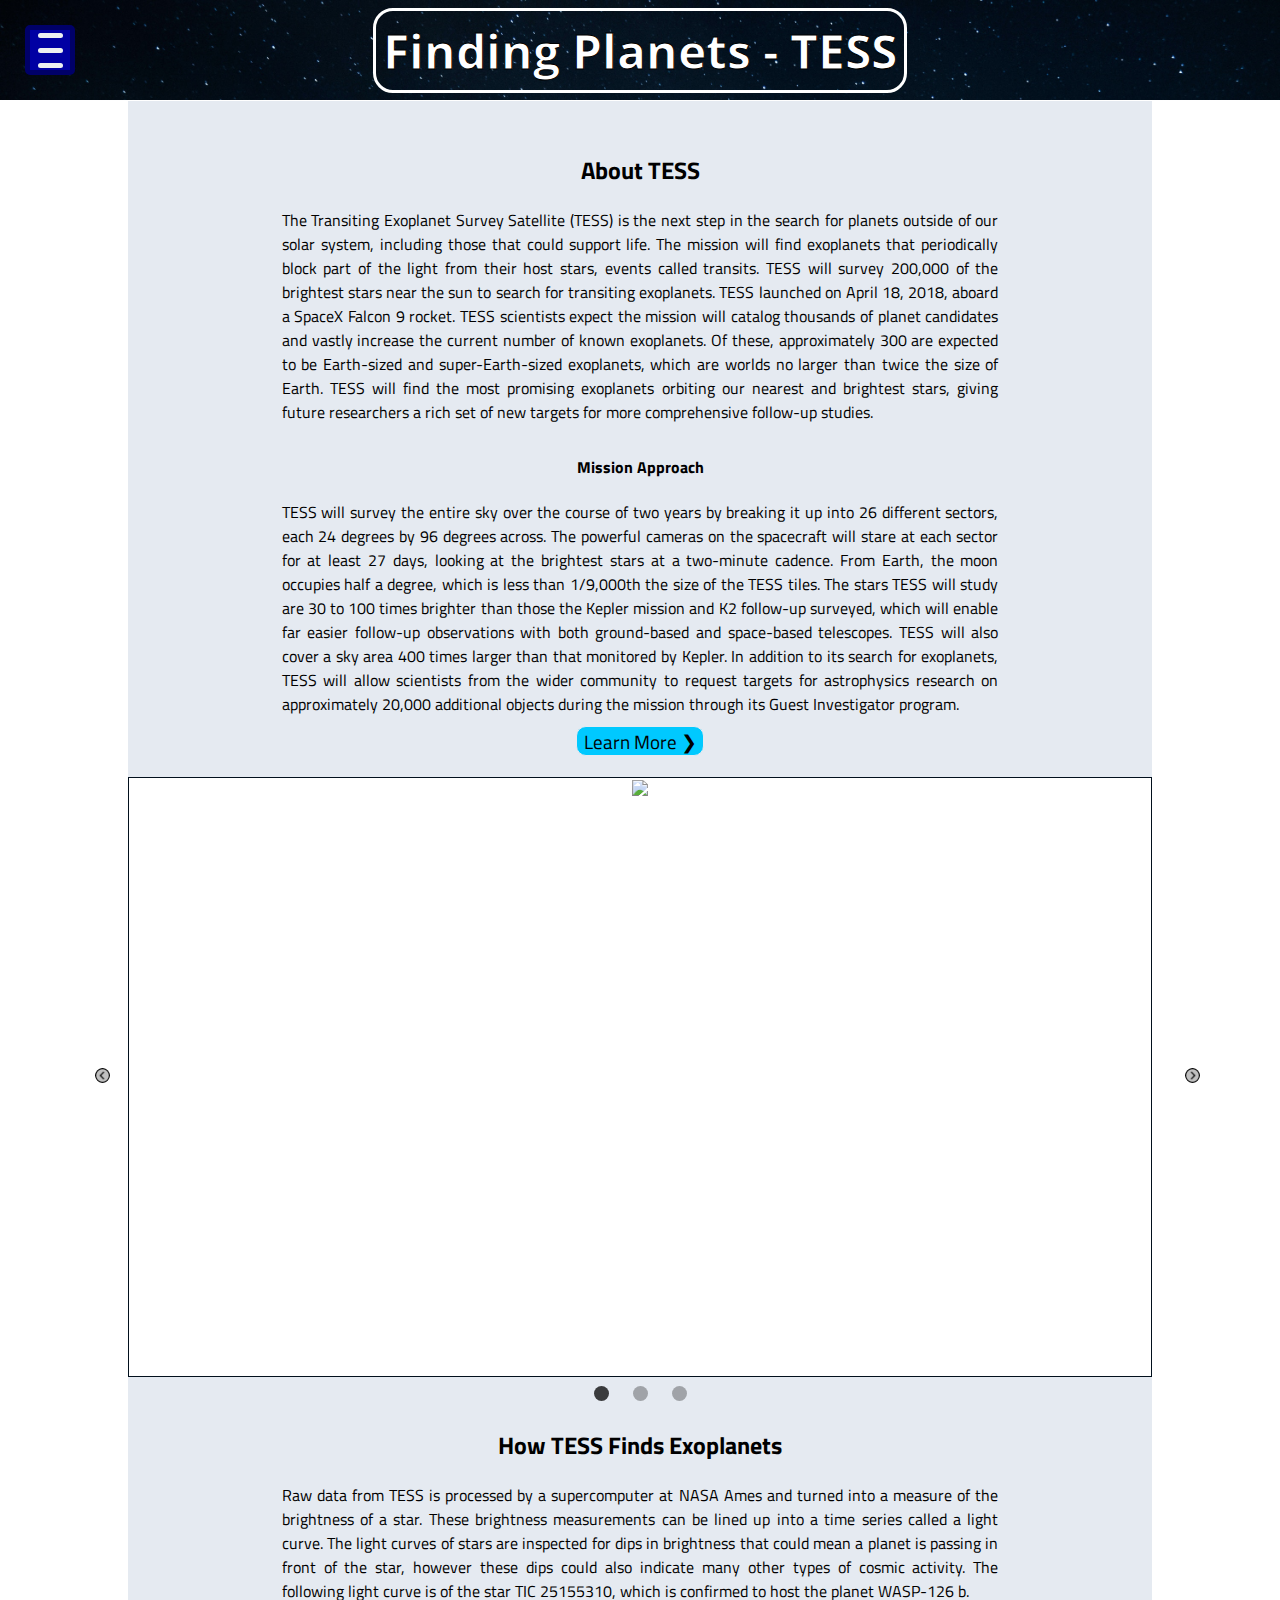
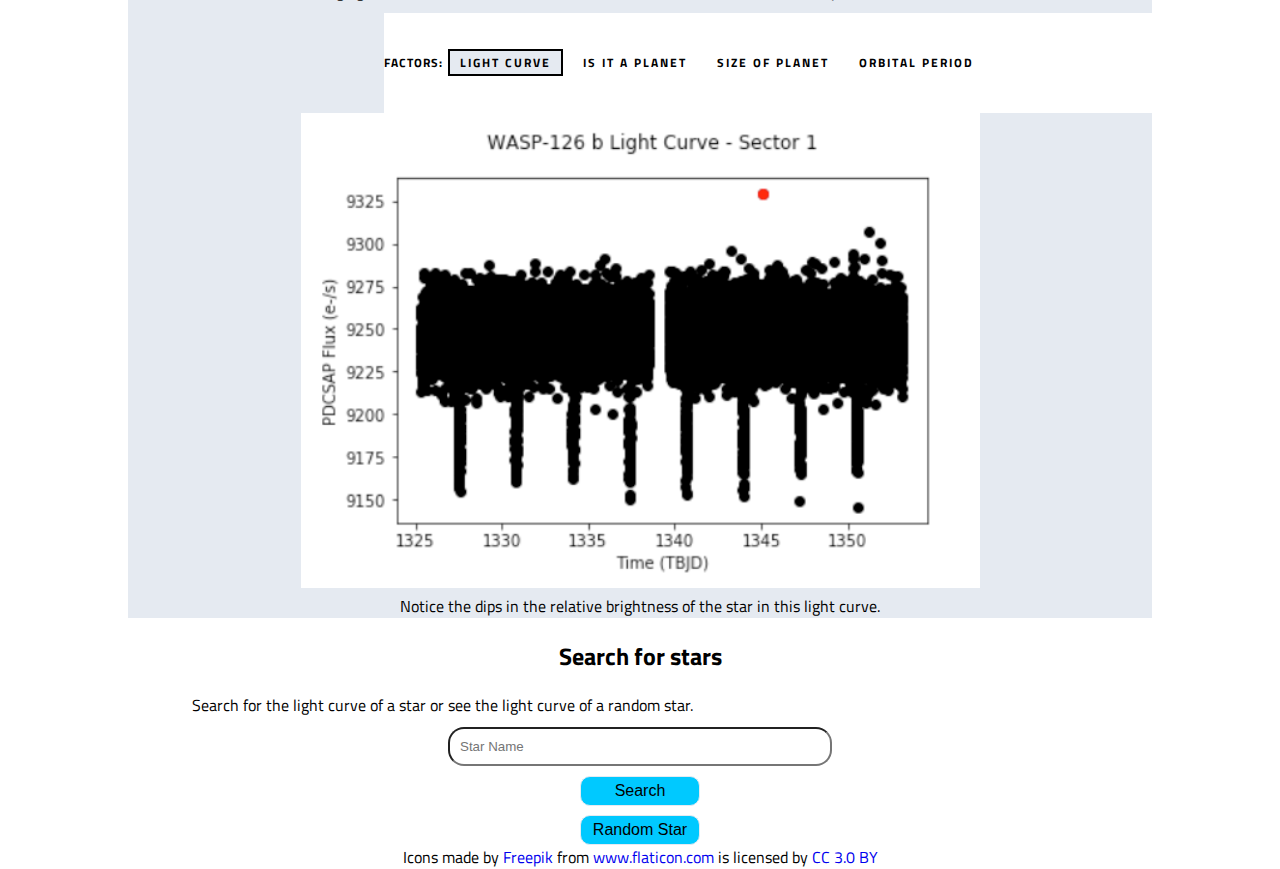
==== index.html @ c253170b "Accepted changes from the master branch" ====
<!DOCTYPE html>
<html lang="en">
<head>
    <meta charset="UTF-8">
    <meta name="viewport" content="width=device-width, initial-scale=1.0">
    <meta http-equiv="X-UA-Compatible" content="ie=edge">
    <title>TESS Finding Planets</title>
    <link rel="stylesheet" type="text/css" href="./CSS/index.css" />
    <link rel="stylesheet" href="/css/carousel-style.css">
    <link href="https://fonts.googleapis.com/css?family=Lato|Open+Sans|PT+Sans|Titillium+Web&display=swap" rel="stylesheet">
</head>
<body>
    <div class="main-container">
        <div class="header">
            <div class="dropdown">
                <div class="dropdown-button">
                    <i class="bars"></i>
                </div>
                <div class="dropdown-content dropdown-hidden">
                    <a class="dropdown-link" href="#" target="_blank">Login</a>
                    <a class="dropdown-link" href="#" target="_blank">How to read star charts</a>
                    <a class="dropdown-link" href="#" target="_blank">Search for stars</a>
                </div>
            </div>
            <h1>Finding Planets - TESS</h1>
            <!-- <nav>
                <a href="#intro">TESS</a>
                <a href ="#chart">How to read star charts</a>
                <a href ="#search">Search for stars</a>
                <a class = "login">Login</a>
            </nav> -->
        </div>
        
        <div class = "container home">
            <section class ="TESS-intro">
                <div class="intro-content">
                <div class="intro-content" id = "intro">
                    <h2>About TESS</h2>
                    <p>
                    The Transiting Exoplanet Survey Satellite (TESS) is the next step in the search for planets outside of our solar system,
                    including those that could support life. The mission will find exoplanets that periodically block part of the light from
                    their host stars, events called transits. TESS will survey 200,000 of the brightest stars near the sun to search for
                    transiting exoplanets. TESS launched on April 18, 2018, aboard a SpaceX Falcon 9 rocket.
                    
                    TESS scientists expect the mission will catalog thousands of planet candidates and vastly increase the current number of
                    known exoplanets. Of these, approximately 300 are expected to be Earth-sized and super-Earth-sized exoplanets, which are
                    worlds no larger than twice the size of Earth. TESS will find the most promising exoplanets orbiting our nearest and
                    brightest stars, giving future researchers a rich set of new targets for more comprehensive follow-up studies.</p>
    
                    <h4>Mission Approach</h4>
                    
                    <p>TESS will survey the entire sky over the course of two years by breaking it up into 26 different sectors, each 24
                    degrees by 96 degrees across. The powerful cameras on the spacecraft will stare at each sector for at least 27 days,
                    looking at the brightest stars at a two-minute cadence. From Earth, the moon occupies half a degree, which is less than
                    1/9,000th the size of the TESS tiles.
                    
                    The stars TESS will study are 30 to 100 times brighter than those the Kepler mission and K2 follow-up surveyed, which
                    will enable far easier follow-up observations with both ground-based and space-based telescopes. TESS will also cover a
                    sky area 400 times larger than that monitored by Kepler.
                    
                    In addition to its search for exoplanets, TESS will allow scientists from the wider community to request targets for
                    astrophysics research on approximately 20,000 additional objects during the mission through its Guest Investigator
                    program.</p>
                    <a href = 'https://www.nasa.gov/tess-transiting-exoplanet-survey-satellite'>Learn More &#10095;</a>
                 </div>
             </section>
                <div class="carousel-main-container">
                    <body>
                        <div class="carousel">
                            <button class="carousel_button carousel_button--left">
                                <img src="/imgs/left.png" alt="">
                            </button>
                    
                            <div class="carousel_track-container">
                                <ul class="carousel_track">
                                    <li class="carousel_slide current-slide">
                                        <img class ="carousel_image" src="/imgs/4k-wallpaper-astro-astrology-1146134.jpg" alt=" " id="firstPicture">
                                    </li>
                                    <li class="carousel_slide">
                                        <img class ="carousel_image" src="/imgs/astronomy-atmosphere-earth-220201.jpg" alt=" "id="secondPicture">
                                    </li>
                                    <li class="carousel_slide">
                                        <img class ="carousel_image" src="/imgs/astronomy-ball-bright-39561.jpg" alt=" "id="thirdPicture">
                                    </li>
                                </ul>
                            </div>
                            <button class="carousel_button carousel_button--right">
                                    <img src="/imgs/right.png" alt="">
                            </button>
                    
                            <div class="carousel_nav">
                                <button class="carousel_indicator current-slide"></button>
                                <button class="carousel_indicator"></button>
                                <button class="carousel_indicator"></button>
                            </div>
                        </div>
                        <script src="/script/carousel.js"></script>
                        <script src="/script/carousel-mobile.js"></script>
                    </body>
                 </div>
            <section class="charts" id = "chart">
                <h2>How TESS Finds Exoplanets</h2>
                <p>Raw data from TESS is processed by a supercomputer at NASA Ames and turned into a measure of the brightness of a star. These brightness measurements can be lined up into a time series called a light curve. The light curves of stars are inspected for dips in brightness that could mean a planet is passing in front of the star, however these dips could also indicate many other types of cosmic activity. The following light curve is of the star TIC 25155310, which is confirmed to host the planet WASP-126 b.</p>
                <div class="tabs">
                    <div class="topics">
                        <span class="title">FACTORS:</span>
                        <div data-tab="example" class="tab active-tab">LIGHT CURVE</div>
                        <div data-tab="planet" class="tab">IS IT A PLANET</div>
                        <div data-tab="depth" class="tab">SIZE OF PLANET</div>
                        <div data-tab="period" class="tab">ORBITAL PERIOD</div>
                    </div>
                </div>
                <div class="cards-container">
                    <div class="card selected" data-tab="example">
                        <div class="img-container">
                            <img src = 'imgs/exampleLightCurve.PNG'>
                        </div>
                        <span>Notice the dips in the relative brightness of the star in this light curve. </span>
                    </div>
                
                    <div class="card" data-tab="planet">
                        <div class="img-container">
                        <img src="imgs/curve-planet.PNG" />
                        </div>
                        <span>The many dips in the light curve evidence that this is a transiting planet crossing the star and not some other celestial event affecting the brightness of the star.</span>
                    </div>
                
                    <div class="card" data-tab="depth">
                        <div class="img-container">
                        <img src="imgs/curve-depth.PNG" />
                        </div>
                        <span>The size of the planet is proportional to the depth of the transits. Larger dips means a larger planet. </span>
                    </div>
                
                    <div class="card" data-tab="period">
                        <div class="img-container">
                        <img src="imgs/curve-orbital-period.PNG" />
                        </div>
                        <span>The distance between transits indicates the orbital period of planet.</span>
                    </div>
                </div>
            </section>

            <section class="star-search" id = "search">
                <h2>Search for stars</h2>
                <p>Search for the light curve of a star or see the light curve of a random star.</p>
                <form>
                        <input type="text" id="fname" name="firstname" placeholder="Star Name">
                        <input type = "submit" value="Search">
                </form>
                <br>
                <button>Random Star</button>
            </section>
        </div>
    </div>
    <script src="./script/scroll.js" async></script>
    <script src="./components/Tabs/Tabs.js" async></script>
    <script src="/script/carousel.js" async></script>
    <script src="./components/Hamburger/Hamburger.js" async></script>
</body>
<!-- Icons -->
<div>Icons made by <a href="https://www.freepik.com/" title="Freepik">Freepik</a> from <a href="https://www.flaticon.com/"                 title="Flaticon">www.flaticon.com</a> is licensed by <a href="http://creativecommons.org/licenses/by/3.0/"                 title="Creative Commons BY 3.0" target="_blank">CC 3.0 BY</a></div>
</html>
---- CSS/index.css ----
@keyframes fadeIn {
  0% {
    opacity: 0;
  }
  100% {
    opacity: 100;
  }
}
@keyframes fadeInUp {
  from {
    transform: translate3d(0, 40px, 0);
    opacity: 0;
  }
  to {
    transform: translate3d(0, 0, 0);
    visibility: visible;
    opacity: 1;
  }
}
.width-100 {
  width: 100%;
}
* {
  box-sizing: border-box;
}
html,
body {
  margin: 0;
  padding: 0;
}
body {
  display: flex;
  justify-content: none;
  align-items: center;
  flex-direction: column;
  background-color: #FFFFFF;
  color: #000000;
  font-family: 'Titillium Web', sans-serif;
}
h1 {
  font-family: 'Open Sans', sans-serif;
}
a {
  text-decoration: none;
}
.header {
  display: flex;
  justify-content: space-between;
  align-items: center;
  flex-direction: row;
  background-image: url("../imgs/space-header.jpg");
  background-size: cover;
  color: #FFFFFF;
  width: 100%;
  height: 100px;
  animation: 1s ease-out 0s 1 fadeIn;
}
@media (max-width: 500px) {
  .header {
    flex-wrap: wrap;
    height: 26.8rem;
    justify-content: center;
    text-align: center;
    align-content: flex-start;
  }
}
.header h1 {
  font-size: 3rem;
  font-weight: bold;
  text-align: center;
  color: #FFFFFF;
  margin: auto;
  text-shadow: -1px 0 white, 0px white, 1px 0 white, 0 3px white;
  -webkit-text-stroke-width: 1px;
  -webkit-text-stroke-color: black;
  border: 3px solid white;
  padding: 7px;
  border-radius: 20px;
}
@media (max-width: 500px) {
  .header h1 {
    border-radius: 50%;
    padding-bottom: 1rem;
    border-top: none;
    border-left: none;
    border-right: none;
  }
}
.header nav {
  display: flex;
  justify-content: space-between;
  align-items: center;
  flex-direction: row;
  width: 50%;
}
@media (max-width: 500px) {
  .header nav {
    flex-direction: column;
    height: 8rem;
    margin-top: 15px;
    width: 100%;
  }
}
.header nav a {
  color: #FFFFFF;
  margin: auto;
}
.header nav a:hover {
  color: #808080;
  cursor: pointer;
}
@media (max-width: 500px) {
  .header nav a {
    text-decoration: none;
    margin-left: 2rem;
    text-shadow: -1px 0 white, 0px white, 1px 0 white, 0 3px white;
    -webkit-text-stroke-width: 0.2px;
    -webkit-text-stroke-color: black;
    margin: 0;
    padding: 1.2rem;
    border-bottom: 1px solid white;
    width: 100%;
  }
}
.header nav .login {
  border-left: 1px solid #FFFFFF;
  padding-left: 50px;
}
@media (max-width: 500px) {
  .header nav .login {
    text-decoration: none;
    margin-left: 2rem;
    text-shadow: -1px 0 white, 0px white, 1px 0 white, 0 3px white;
    -webkit-text-stroke-width: 0.2px;
    -webkit-text-stroke-color: black;
    margin: 0;
    padding: 1.2rem;
    border-bottom: 1px solid white;
    width: 100%;
  }
}
.main-container {
  width: 100%;
}
@media (max-width: 500px) {
  .main-container {
    width: 100%;
    height: 100%;
  }
}
.main-container a {
  text-decoration: none;
}
.main-container .home {
  text-align: center;
}
@media (max-width: 500px) {
  .main-container .home {
    margin-top: 2px;
    width: 100%;
  }
}
.main-container .home .TESS-intro {
  background-color: #E5EAF1;
  margin: -0.7% 10% 0 10%;
}
@media (max-width: 500px) {
  .main-container .home .TESS-intro {
    margin: 0;
  }
}
.main-container .home .intro-content {
  padding: 1% 0;
  margin-top: 1%;
  animation: 1s ease-out 0s 1 fadeInUp;
}
@media (max-width: 500px) {
  .main-container .home .intro-content {
    margin: 0;
  }
}
.main-container .home .intro-content a {
  width: 150px;
  height: 30px;
  background-color: #00C9FF;
  color: #000000;
  border: 1px solid #E5EAF1;
  cursor: pointer;
  font-size: 1.2rem;
  text-decoration: none;
  border-radius: 10px;
  display: flex;
  justify-content: center;
  align-items: center;
  margin: auto;
}
@media (max-width: 500px) {
  .main-container .home .intro-content a {
    display: flex;
    width: 100%;
  }
}
.main-container .home .intro-content a:hover {
  color: #1a1a1a;
  background-color: #33d4ff;
}
.main-container .home .intro-content h2 {
  font-size: 1.5rem;
  text-align: center;
}
.main-container .home .intro-content p {
  width: 70%;
  margin: auto;
  padding-bottom: 10px;
  text-align: justify;
}
@media (max-width: 500px) {
  .main-container .home .intro-content p {
    width: 90%;
  }
}
.main-container .home .intro-content a {
  width: 120px;
  height: 30px;
  background-color: #00C9FF;
  color: #000000;
  border: 1px solid #E5EAF1;
  cursor: pointer;
  font-size: 1.2rem;
  text-decoration: none;
  border-radius: 10px;
  display: flex;
  justify-content: center;
  align-items: center;
  margin: auto;
  width: 8rem;
}
@media (max-width: 500px) {
  .main-container .home .intro-content a {
    display: flex;
    width: 100%;
  }
}
.main-container .home .intro-content a:hover {
  color: #1a1a1a;
  background-color: #33d4ff;
}
.main-container .home .charts {
  padding-top: 30px;
  margin: 0 10% 0 10%;
  background-color: #E5EAF1;
}
@media (max-width: 500px) {
  .main-container .home .charts {
    margin: 0;
  }
}
<<<<<<< HEAD
.main-container .home .charts img {
  width: 100%;
  padding: 0 200px;
}
@media (max-width: 500px) {
  .main-container .home .charts img {
    padding: 0;
    margin: 0;
  }
}
.main-container .home .charts p {
  width: 70%;
  margin: auto;
  padding-bottom: 10px;
  text-align: justify;
}
@media (max-width: 500px) {
  .main-container .home .charts p {
    width: 90%;
  }
}
=======
>>>>>>> 494d3b01380219366c69cca0f302b1b3f3b8cafc
.main-container .home .star-search {
  padding: 1% 0;
  background-color: #E5EAF1;
  margin: 0 10% 0 10%;
}
@media (max-width: 500px) {
  .main-container .home .star-search {
    margin: 0;
  }
}
.main-container .home .star-search p {
  width: 70%;
  margin: auto;
  padding-bottom: 10px;
  text-align: justify;
}
@media (max-width: 500px) {
  .main-container .home .star-search p {
    width: 90%;
  }
}
.main-container .home .star-search form {
  margin-bottom: -15px;
}
.main-container .home .star-search form #fname {
  padding: 10px;
  width: 30%;
  margin-bottom: 10px;
  border-radius: 1rem;
}
@media (max-width: 500px) {
  .main-container .home .star-search form #fname {
    width: 50%;
  }
}
.main-container .home .star-search button {
  width: 120px;
  height: 30px;
  background-color: #00C9FF;
  color: #000000;
  border: 1px solid #E5EAF1;
  cursor: pointer;
  font-size: 1rem;
  text-decoration: none;
  border-radius: 10px;
  display: flex;
  justify-content: center;
  align-items: center;
  margin: auto;
}
@media (max-width: 500px) {
  .main-container .home .star-search button {
    display: flex;
    width: 100%;
  }
}
.main-container .home .star-search button:hover {
  color: #1a1a1a;
  background-color: #33d4ff;
}
.main-container .home .star-search input[type="submit"] {
  width: 120px;
  height: 30px;
  background-color: #00C9FF;
  color: #000000;
  border: 1px solid #E5EAF1;
  cursor: pointer;
  font-size: 1rem;
  text-decoration: none;
  border-radius: 10px;
  display: flex;
  justify-content: center;
  align-items: center;
  margin: auto;
}
@media (max-width: 500px) {
  .main-container .home .star-search input[type="submit"] {
    display: flex;
    width: 100%;
  }
}
.main-container .home .star-search input[type="submit"]:hover {
  color: #1a1a1a;
  background-color: #33d4ff;
}
.carousel {
  position: relative;
  height: 600px;
  width: 80%;
  margin: 0 auto;
  border: 1px solid #02101D;
}
.carousel_image {
  width: 100%;
  height: 100%;
  object-fit: cover;
}
.carousel_track-container {
  height: 100%;
  position: relative;
  overflow: hidden;
}
.carousel_track {
  padding: 0;
  margin: 0;
  list-style: none;
  position: relative;
  height: 100%;
}
.carousel_slide {
  position: absolute;
  top: 0;
  bottom: 0;
  width: 100%;
}
.carousel_button {
  position: absolute;
  top: 50%;
  transform: translateY(-50%);
  background: transparent;
  border: 0;
  cursor: pointer;
}
@media (max-width: 500px) {
  .carousel_button {
    display: none;
  }
}
.carousel_button--left {
  left: -40px;
}
.carousel_button--left :hover {
  transform: scale(2);
}
.carousel_button--right {
  right: -55px;
}
.carousel_button--right :hover {
  transform: scale(2);
}
.carousel_button img {
  width: 15px;
  background-color: #C0C0C0;
  border-radius: 50%;
}
.carousel_nav {
  display: flex;
  justify-content: center;
  padding: 10px 0;
}
.carousel_indicator {
  border: 0;
  border-radius: 50%;
  width: 15px;
  height: 15px;
  background: rgba(0, 0, 0, 0.3);
  margin: 0 12px;
  cursor: pointer;
}
.carousel_indicator.current-slide {
  background: rgba(0, 0, 0, 0.75);
}
.tabs {
  display: flex;
  justify-content: space-between;
  align-items: center;
  flex-direction: row;
  height: 100px;
  background-color: #FFFFFF;
  margin-left: 25%;
}
.tabs .topics {
  display: flex;
  justify-content: none;
  align-items: center;
  flex-direction: row;
}
.tabs .topics .title {
  font-size: 12px;
  letter-spacing: 1px;
  font-weight: bold;
}
.tabs .topics .tab {
  display: flex;
  justify-content: none;
  align-items: center;
  flex-direction: row;
  color: #000000;
  background-color: #FFFFFF;
  margin: 0 5px;
  padding: 2px 10px;
  font-size: 12px;
  letter-spacing: 2px;
  cursor: pointer;
  font-weight: bold;
}
.tabs .topics .tab:hover {
  text-decoration: underline;
}
.tabs .topics .active-tab {
  background-color: #E5EAF1;
  color: #000000;
  border: 2px solid #000000;
}
.cards-container .card {
  display: none;
}
.cards-container .selected {
  display: block;
}
/* -------------- Hamburger Menu ---------------*/
.dropdown {
  z-index: 2;
  position: absolute;
  margin-left: 25px;
  cursor: pointer;
  height: 100px;
}
.dropdown .dropdown-button {
  display: flex;
  align-items: center;
  width: 50px;
  height: 50px;
  margin: 0 auto;
  position: relative;
  top: 50%;
  transform: translateY(-50%);
  background: #0000a3;
  border-radius: 10%;
  border: 5px solid #000068;
}
.dropdown .dropdown-button:hover {
  background-color: #0000a3;
  color: #fff;
}
/* -------------- Bars ---------------*/
.bars,
.bars:before,
.bars:after {
  position: relative;
  width: 25px;
  height: 5px;
  margin: 0 auto;
  background: #ecf0f1;
  border-radius: 3px;
  transition: top 0.2s 0.2s;
  transform: 0.2s;
  background: 0 0.2s;
}
.bars:before,
.bars:after {
  content: "";
  display: block;
  position: absolute;
}
.bars:before {
  top: -15px;
}
.bars:after {
  top: 15px;
}
.active .bars:before,
.active .bars:after {
  transition: top 0.2s;
  transform: 0.2s 0.2s;
  top: 0;
}
.active .bars {
  background: transparent;
}
.active .bars:before {
  transform: rotate(45deg);
}
.active .bars:after {
  transform: rotate(-45deg);
}
/*-------------- Dropdown --------------- */
.dropdown-content {
  width: 200px;
  position: absolute;
  background-color: #fff;
  display: flex;
  flex-direction: column;
  align-items: center;
  margin-top: 10px;
  border: 2.5px solid #0000a3;
}
.dropdown-link {
  width: 100%;
  text-align: center;
  padding: 15px 0;
  font-size: 18px;
  text-decoration: none;
  color: #0000a3;
}
.dropdown-link:hover {
  color: #0000a3;
  background-color: #E5EAF1;
}
.dropdown-hidden {
  display: none;
}
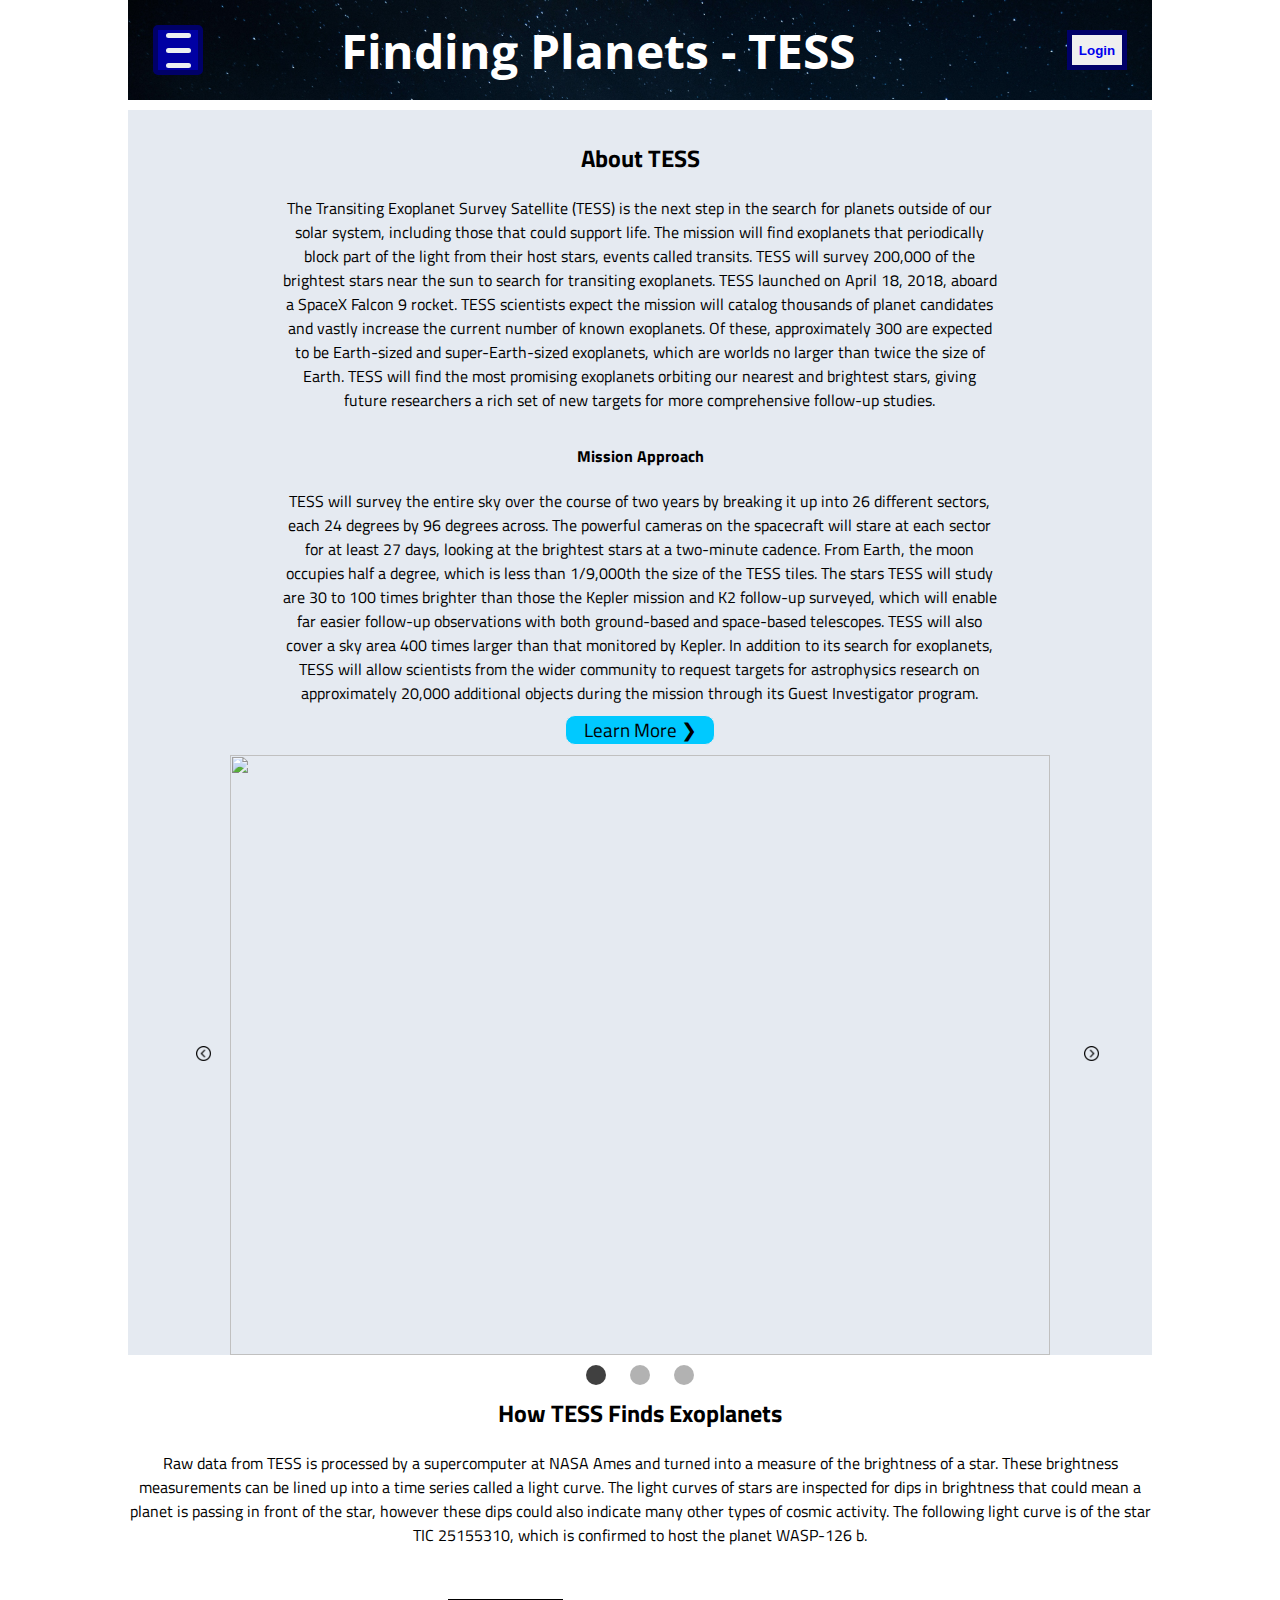
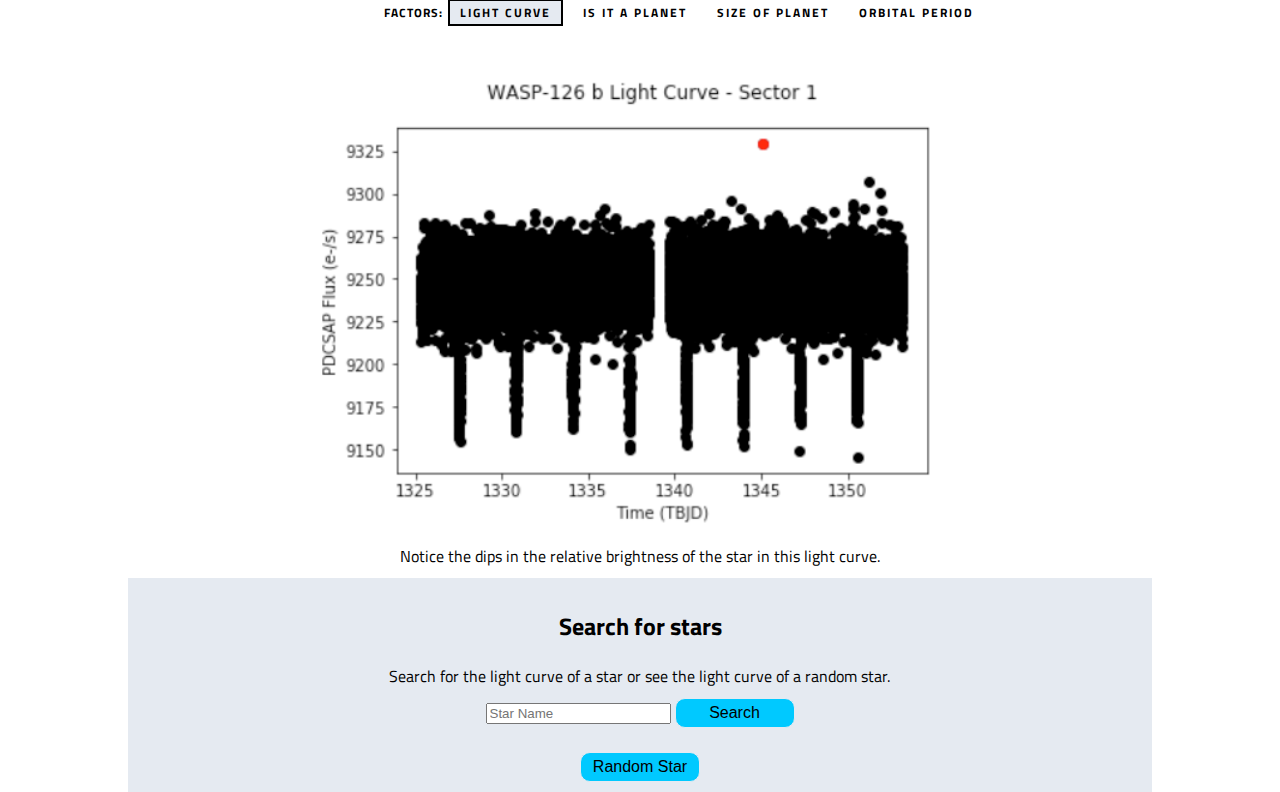
==== commit 1b33f65c: "added 'login' button" ====
--- a/index.html
+++ b/index.html
@@ -17,23 +17,19 @@
                     <i class="bars"></i>
                 </div>
                 <div class="dropdown-content dropdown-hidden">
-                    <a class="dropdown-link" href="#" target="_blank">Login</a>
+                    <a class="dropdown-link" href="#" target="_blank">About Us</a>
                     <a class="dropdown-link" href="#" target="_blank">How to read star charts</a>
                     <a class="dropdown-link" href="#" target="_blank">Search for stars</a>
                 </div>
             </div>
             <h1>Finding Planets - TESS</h1>
-            <!-- <nav>
-                <a href="#intro">TESS</a>
-                <a href ="#chart">How to read star charts</a>
-                <a href ="#search">Search for stars</a>
-                <a class = "login">Login</a>
-            </nav> -->
+            <button class="login">
+                <a href="#" target="_blank">Login</a>
+            </button>
         </div>
         
         <div class = "container home">
             <section class ="TESS-intro">
-                <div class="intro-content">
                 <div class="intro-content" id = "intro">
                     <h2>About TESS</h2>
                     <p>
@@ -46,7 +42,7 @@
                     known exoplanets. Of these, approximately 300 are expected to be Earth-sized and super-Earth-sized exoplanets, which are
                     worlds no larger than twice the size of Earth. TESS will find the most promising exoplanets orbiting our nearest and
                     brightest stars, giving future researchers a rich set of new targets for more comprehensive follow-up studies.</p>
-    
+
                     <h4>Mission Approach</h4>
                     
                     <p>TESS will survey the entire sky over the course of two years by breaking it up into 26 different sectors, each 24
@@ -62,42 +58,39 @@
                     astrophysics research on approximately 20,000 additional objects during the mission through its Guest Investigator
                     program.</p>
                     <a href = 'https://www.nasa.gov/tess-transiting-exoplanet-survey-satellite'>Learn More &#10095;</a>
-                 </div>
-             </section>
+                </div>
                 <div class="carousel-main-container">
-                    <body>
-                        <div class="carousel">
-                            <button class="carousel_button carousel_button--left">
-                                <img src="/imgs/left.png" alt="">
-                            </button>
-                    
-                            <div class="carousel_track-container">
-                                <ul class="carousel_track">
-                                    <li class="carousel_slide current-slide">
-                                        <img class ="carousel_image" src="/imgs/4k-wallpaper-astro-astrology-1146134.jpg" alt=" " id="firstPicture">
-                                    </li>
-                                    <li class="carousel_slide">
-                                        <img class ="carousel_image" src="/imgs/astronomy-atmosphere-earth-220201.jpg" alt=" "id="secondPicture">
-                                    </li>
-                                    <li class="carousel_slide">
-                                        <img class ="carousel_image" src="/imgs/astronomy-ball-bright-39561.jpg" alt=" "id="thirdPicture">
-                                    </li>
-                                </ul>
-                            </div>
-                            <button class="carousel_button carousel_button--right">
-                                    <img src="/imgs/right.png" alt="">
-                            </button>
-                    
-                            <div class="carousel_nav">
-                                <button class="carousel_indicator current-slide"></button>
-                                <button class="carousel_indicator"></button>
-                                <button class="carousel_indicator"></button>
-                            </div>
+                    <div class="carousel">
+                        <button class="carousel_button carousel_button--left">
+                            <img src="/imgs/left.png" alt="">
+                        </button>
+                
+                        <div class="carousel_track-container">
+                            <ul class="carousel_track">
+                                <li class="carousel_slide current-slide">
+                                    <img class ="carousel_image" src="/imgs/4k-wallpaper-astro-astrology-1146134.jpg" alt="">
+                                </li>
+                                <li class="carousel_slide">
+                                    <img class ="carousel_image" src="/imgs/astronomy-atmosphere-earth-220201.jpg" alt="">
+                                </li>
+                                <li class="carousel_slide">
+                                    <img class ="carousel_image" src="/imgs/astronomy-ball-bright-39561.jpg" alt="">
+                                </li>
+                            </ul>
                         </div>
-                        <script src="/script/carousel.js"></script>
-                        <script src="/script/carousel-mobile.js"></script>
-                    </body>
-                 </div>
+                        <button class="carousel_button carousel_button--right">
+                                <img src="/imgs/right.png" alt="">
+                        </button>
+                
+                        <div class="carousel_nav">
+                            <button class="carousel_indicator current-slide"></button>
+                            <button class="carousel_indicator"></button>
+                            <button class="carousel_indicator"></button>
+                        </div>
+                    </div>
+                </div>
+            </section>
+
             <section class="charts" id = "chart">
                 <h2>How TESS Finds Exoplanets</h2>
                 <p>Raw data from TESS is processed by a supercomputer at NASA Ames and turned into a measure of the brightness of a star. These brightness measurements can be lined up into a time series called a light curve. The light curves of stars are inspected for dips in brightness that could mean a planet is passing in front of the star, however these dips could also indicate many other types of cosmic activity. The following light curve is of the star TIC 25155310, which is confirmed to host the planet WASP-126 b.</p>
@@ -158,6 +151,4 @@
     <script src="/script/carousel.js" async></script>
     <script src="./components/Hamburger/Hamburger.js" async></script>
 </body>
-<!-- Icons -->
-<div>Icons made by <a href="https://www.freepik.com/" title="Freepik">Freepik</a> from <a href="https://www.flaticon.com/"                 title="Flaticon">www.flaticon.com</a> is licensed by <a href="http://creativecommons.org/licenses/by/3.0/"                 title="Creative Commons BY 3.0" target="_blank">CC 3.0 BY</a></div>
 </html>--- a/CSS/index.css
+++ b/CSS/index.css
@@ -1,22 +1,3 @@
-@keyframes fadeIn {
-  0% {
-    opacity: 0;
-  }
-  100% {
-    opacity: 100;
-  }
-}
-@keyframes fadeInUp {
-  from {
-    transform: translate3d(0, 40px, 0);
-    opacity: 0;
-  }
-  to {
-    transform: translate3d(0, 0, 0);
-    visibility: visible;
-    opacity: 1;
-  }
-}
 .width-100 {
   width: 100%;
 }
@@ -53,16 +34,6 @@
   color: #FFFFFF;
   width: 100%;
   height: 100px;
-  animation: 1s ease-out 0s 1 fadeIn;
-}
-@media (max-width: 500px) {
-  .header {
-    flex-wrap: wrap;
-    height: 26.8rem;
-    justify-content: center;
-    text-align: center;
-    align-content: flex-start;
-  }
 }
 .header h1 {
   font-size: 3rem;
@@ -70,114 +41,34 @@
   text-align: center;
   color: #FFFFFF;
   margin: auto;
-  text-shadow: -1px 0 white, 0px white, 1px 0 white, 0 3px white;
-  -webkit-text-stroke-width: 1px;
-  -webkit-text-stroke-color: black;
-  border: 3px solid white;
-  padding: 7px;
-  border-radius: 20px;
-}
-@media (max-width: 500px) {
-  .header h1 {
-    border-radius: 50%;
-    padding-bottom: 1rem;
-    border-top: none;
-    border-left: none;
-    border-right: none;
-  }
-}
-.header nav {
-  display: flex;
-  justify-content: space-between;
-  align-items: center;
-  flex-direction: row;
-  width: 50%;
-}
-@media (max-width: 500px) {
-  .header nav {
-    flex-direction: column;
-    height: 8rem;
-    margin-top: 15px;
-    width: 100%;
-  }
-}
-.header nav a {
-  color: #FFFFFF;
-  margin: auto;
-}
-.header nav a:hover {
-  color: #808080;
-  cursor: pointer;
-}
-@media (max-width: 500px) {
-  .header nav a {
-    text-decoration: none;
-    margin-left: 2rem;
-    text-shadow: -1px 0 white, 0px white, 1px 0 white, 0 3px white;
-    -webkit-text-stroke-width: 0.2px;
-    -webkit-text-stroke-color: black;
-    margin: 0;
-    padding: 1.2rem;
-    border-bottom: 1px solid white;
-    width: 100%;
-  }
-}
-.header nav .login {
-  border-left: 1px solid #FFFFFF;
-  padding-left: 50px;
-}
-@media (max-width: 500px) {
-  .header nav .login {
-    text-decoration: none;
-    margin-left: 2rem;
-    text-shadow: -1px 0 white, 0px white, 1px 0 white, 0 3px white;
-    -webkit-text-stroke-width: 0.2px;
-    -webkit-text-stroke-color: black;
-    margin: 0;
-    padding: 1.2rem;
-    border-bottom: 1px solid white;
-    width: 100%;
-  }
+}
+.header .login {
+  height: 40px;
+  margin-right: 25px;
+  width: 60px;
+  font-weight: bold;
+  border: 5px solid #000068;
 }
 .main-container {
-  width: 100%;
-}
-@media (max-width: 500px) {
-  .main-container {
-    width: 100%;
-    height: 100%;
-  }
-}
-.main-container a {
-  text-decoration: none;
+  margin: 0 10%;
 }
 .main-container .home {
   text-align: center;
 }
-@media (max-width: 500px) {
-  .main-container .home {
-    margin-top: 2px;
-    width: 100%;
-  }
-}
 .main-container .home .TESS-intro {
   background-color: #E5EAF1;
-  margin: -0.7% 10% 0 10%;
-}
-@media (max-width: 500px) {
-  .main-container .home .TESS-intro {
-    margin: 0;
-  }
 }
 .main-container .home .intro-content {
   padding: 1% 0;
   margin-top: 1%;
-  animation: 1s ease-out 0s 1 fadeInUp;
-}
-@media (max-width: 500px) {
-  .main-container .home .intro-content {
-    margin: 0;
-  }
+}
+.main-container .home .intro-content h2 {
+  font-size: 1.5rem;
+}
+.main-container .home .intro-content p {
+  width: 70%;
+  margin: auto;
+  padding-bottom: 10px;
 }
 .main-container .home .intro-content a {
   width: 150px;
@@ -204,115 +95,19 @@
   color: #1a1a1a;
   background-color: #33d4ff;
 }
-.main-container .home .intro-content h2 {
-  font-size: 1.5rem;
-  text-align: center;
-}
-.main-container .home .intro-content p {
-  width: 70%;
-  margin: auto;
-  padding-bottom: 10px;
-  text-align: justify;
-}
-@media (max-width: 500px) {
-  .main-container .home .intro-content p {
-    width: 90%;
-  }
-}
-.main-container .home .intro-content a {
-  width: 120px;
-  height: 30px;
-  background-color: #00C9FF;
-  color: #000000;
-  border: 1px solid #E5EAF1;
-  cursor: pointer;
-  font-size: 1.2rem;
-  text-decoration: none;
-  border-radius: 10px;
-  display: flex;
-  justify-content: center;
-  align-items: center;
-  margin: auto;
-  width: 8rem;
-}
-@media (max-width: 500px) {
-  .main-container .home .intro-content a {
-    display: flex;
-    width: 100%;
-  }
-}
-.main-container .home .intro-content a:hover {
-  color: #1a1a1a;
-  background-color: #33d4ff;
-}
 .main-container .home .charts {
-  padding-top: 30px;
-  margin: 0 10% 0 10%;
-  background-color: #E5EAF1;
-}
-@media (max-width: 500px) {
-  .main-container .home .charts {
-    margin: 0;
-  }
-}
-<<<<<<< HEAD
-.main-container .home .charts img {
-  width: 100%;
-  padding: 0 200px;
-}
-@media (max-width: 500px) {
-  .main-container .home .charts img {
-    padding: 0;
-    margin: 0;
-  }
-}
-.main-container .home .charts p {
-  width: 70%;
-  margin: auto;
-  padding-bottom: 10px;
-  text-align: justify;
-}
-@media (max-width: 500px) {
-  .main-container .home .charts p {
-    width: 90%;
-  }
-}
-=======
->>>>>>> 494d3b01380219366c69cca0f302b1b3f3b8cafc
+  background-color: #FFFFFF;
+  margin-top: 40px;
+}
 .main-container .home .star-search {
   padding: 1% 0;
+  margin-top: 1%;
   background-color: #E5EAF1;
-  margin: 0 10% 0 10%;
-}
-@media (max-width: 500px) {
-  .main-container .home .star-search {
-    margin: 0;
-  }
 }
 .main-container .home .star-search p {
   width: 70%;
   margin: auto;
   padding-bottom: 10px;
-  text-align: justify;
-}
-@media (max-width: 500px) {
-  .main-container .home .star-search p {
-    width: 90%;
-  }
-}
-.main-container .home .star-search form {
-  margin-bottom: -15px;
-}
-.main-container .home .star-search form #fname {
-  padding: 10px;
-  width: 30%;
-  margin-bottom: 10px;
-  border-radius: 1rem;
-}
-@media (max-width: 500px) {
-  .main-container .home .star-search form #fname {
-    width: 50%;
-  }
 }
 .main-container .home .star-search button {
   width: 120px;
@@ -353,6 +148,7 @@
   justify-content: center;
   align-items: center;
   margin: auto;
+  display: inline-block;
 }
 @media (max-width: 500px) {
   .main-container .home .star-search input[type="submit"] {
@@ -369,7 +165,11 @@
   height: 600px;
   width: 80%;
   margin: 0 auto;
-  border: 1px solid #02101D;
+}
+@media (max-width: 500px) {
+  .carousel {
+    display: none;
+  }
 }
 .carousel_image {
   width: 100%;
@@ -402,27 +202,20 @@
   border: 0;
   cursor: pointer;
 }
-@media (max-width: 500px) {
-  .carousel_button {
-    display: none;
-  }
-}
 .carousel_button--left {
   left: -40px;
 }
 .carousel_button--left :hover {
-  transform: scale(2);
+  transform: scale(1.5);
 }
 .carousel_button--right {
   right: -55px;
 }
 .carousel_button--right :hover {
-  transform: scale(2);
+  transform: scale(1.5);
 }
 .carousel_button img {
   width: 15px;
-  background-color: #C0C0C0;
-  border-radius: 50%;
 }
 .carousel_nav {
   display: flex;
@@ -432,8 +225,8 @@
 .carousel_indicator {
   border: 0;
   border-radius: 50%;
-  width: 15px;
-  height: 15px;
+  width: 20px;
+  height: 20px;
   background: rgba(0, 0, 0, 0.3);
   margin: 0 12px;
   cursor: pointer;
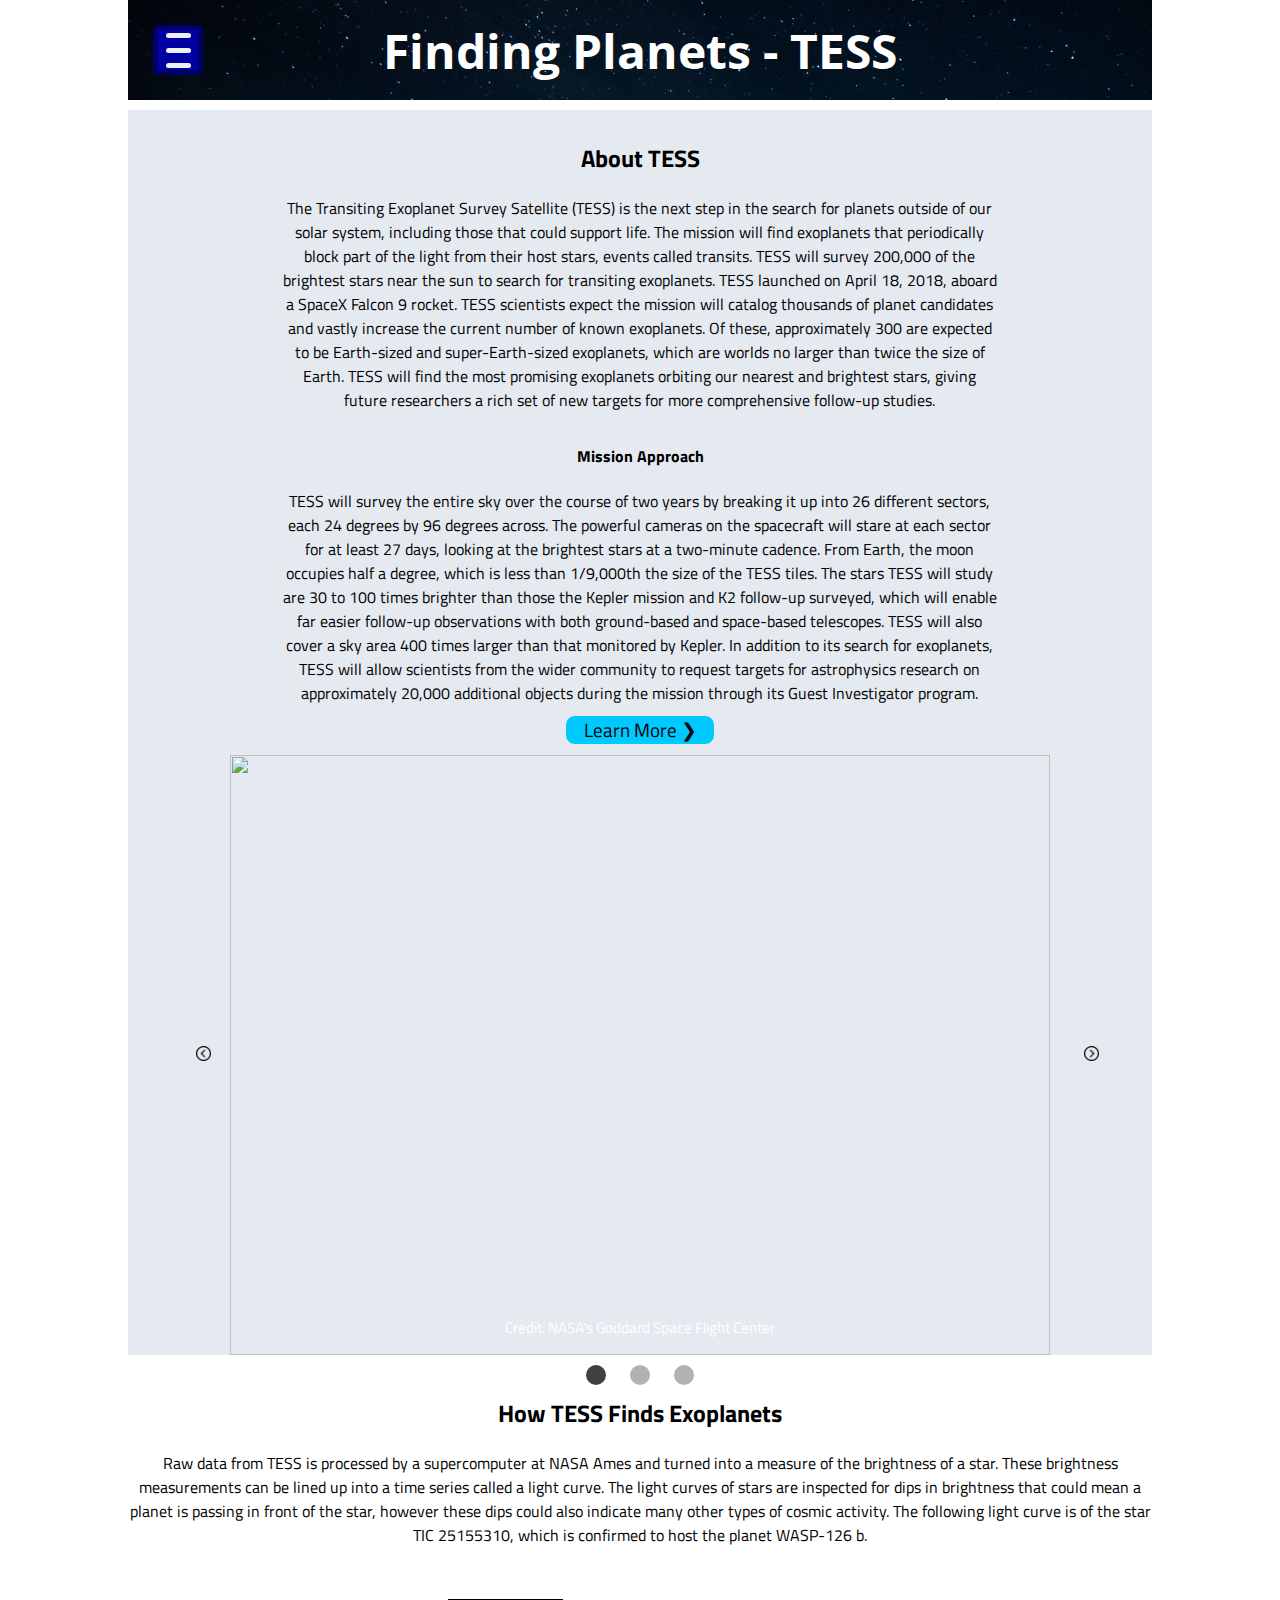
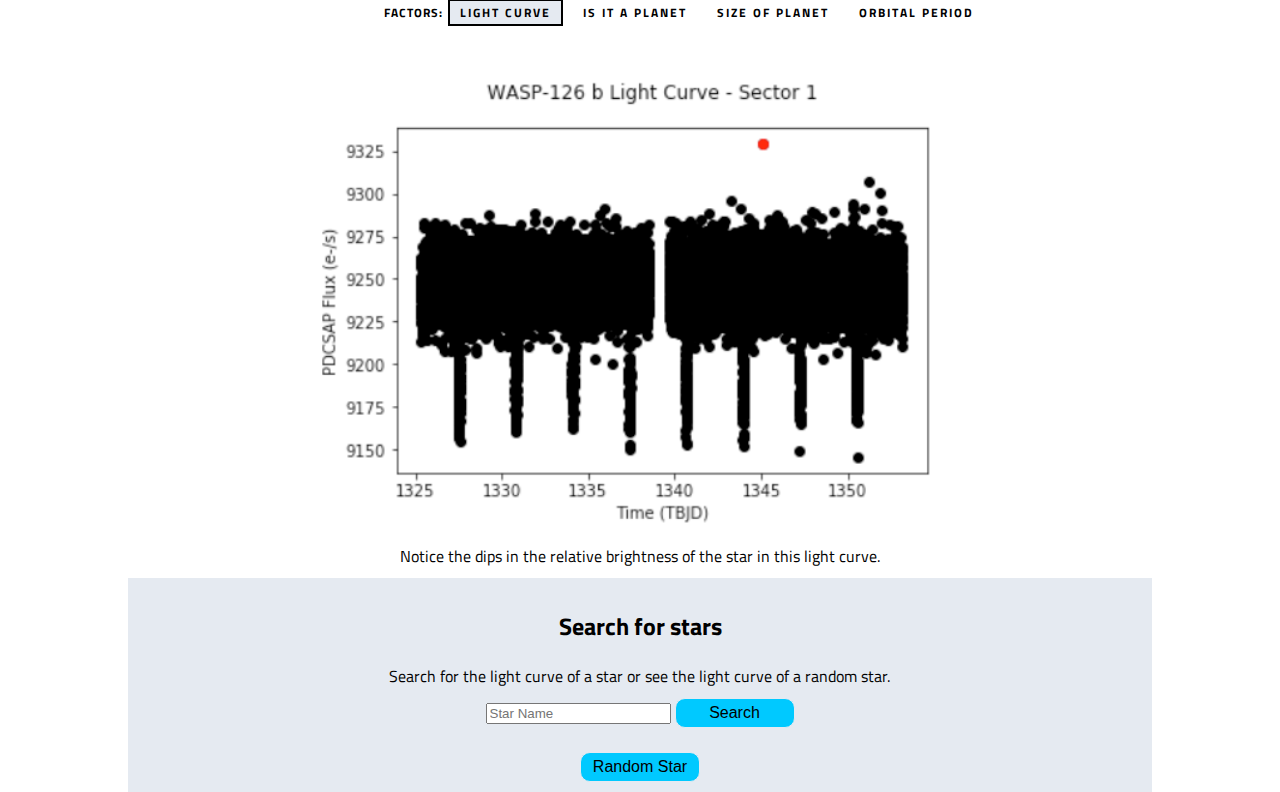
==== commit 8e6caed1: "added tess specific images and captions for credits" ====
--- a/index.html
+++ b/index.html
@@ -17,15 +17,19 @@
                     <i class="bars"></i>
                 </div>
                 <div class="dropdown-content dropdown-hidden">
-                    <a class="dropdown-link" href="#" target="_blank">About Us</a>
-                    <a class="dropdown-link" href="#" target="_blank">How to read star charts</a>
-                    <a class="dropdown-link" href="#" target="_blank">Search for stars</a>
+                    <a class="dropdown-link" href="#" target="_blank">Login</a>
+                    <a class="dropdown-link" href="#chart" target="_blank">Reading the charts</a>
+                    <a class="dropdown-link" href="#search" target="_blank">Search for stars</a>
+                    <a class="dropdown-link" href="about.html" target="_blank">About the team</a>
                 </div>
             </div>
             <h1>Finding Planets - TESS</h1>
-            <button class="login">
-                <a href="#" target="_blank">Login</a>
-            </button>
+            <!-- <nav>
+                <a href="#intro">TESS</a>
+                <a href ="#chart">How to read star charts</a>
+                <a href ="#search">Search for stars</a>
+                <a class = "login">Login</a>
+            </nav> -->
         </div>
         
         <div class = "container home">
@@ -68,13 +72,16 @@
                         <div class="carousel_track-container">
                             <ul class="carousel_track">
                                 <li class="carousel_slide current-slide">
-                                    <img class ="carousel_image" src="/imgs/4k-wallpaper-astro-astrology-1146134.jpg" alt="">
+                                    <img class ="carousel_image" src="/imgs/tess-dwarf.jpg" alt="">
+                                    <div class="text">Credit: NASA's Goddard Space Flight Center</div>
                                 </li>
                                 <li class="carousel_slide">
-                                    <img class ="carousel_image" src="/imgs/astronomy-atmosphere-earth-220201.jpg" alt="">
+                                    <img class ="carousel_image" src="/imgs/tess.jpg" alt="">
+                                    <div class="text">Credit: Orbital ATK</div>
                                 </li>
                                 <li class="carousel_slide">
-                                    <img class ="carousel_image" src="/imgs/astronomy-ball-bright-39561.jpg" alt="">
+                                    <img class ="carousel_image" src="/imgs/tess-lava.jpg" alt="">
+                                    <div class="text">Credit: NASA's Goddard Space Flight Center</div>
                                 </li>
                             </ul>
                         </div>
--- a/CSS/index.css
+++ b/CSS/index.css
@@ -42,12 +42,24 @@
   color: #FFFFFF;
   margin: auto;
 }
-.header .login {
-  height: 40px;
-  margin-right: 25px;
-  width: 60px;
-  font-weight: bold;
-  border: 5px solid #000068;
+.header nav {
+  display: flex;
+  justify-content: space-between;
+  align-items: center;
+  flex-direction: row;
+  width: 50%;
+}
+.header nav a {
+  color: #FFFFFF;
+  margin: auto;
+}
+.header nav a:hover {
+  color: #808080;
+  cursor: pointer;
+}
+.header nav .login {
+  border-left: 1px solid #FFFFFF;
+  padding-left: 50px;
 }
 .main-container {
   margin: 0 10%;
@@ -234,6 +246,15 @@
 .carousel_indicator.current-slide {
   background: rgba(0, 0, 0, 0.75);
 }
+.text {
+  color: #FFFFFF;
+  font-size: 15px;
+  padding: 8px 12px;
+  position: absolute;
+  bottom: 8px;
+  width: 100%;
+  text-align: center;
+}
 .tabs {
   display: flex;
   justify-content: space-between;
@@ -281,6 +302,107 @@
 }
 .cards-container .selected {
   display: block;
+}
+.about-container {
+  width: 72%;
+}
+.tabs-about {
+  display: flex;
+  justify-content: space-between;
+  align-items: center;
+  flex-direction: row;
+  height: 100px;
+  background-color: #FFFFFF;
+  margin-left: 23%;
+}
+@media (max-width: 850px) {
+  .tabs-about {
+    margin-left: 0;
+  }
+}
+.tabs-about .topics-about {
+  display: flex;
+  justify-content: none;
+  align-items: center;
+  flex-direction: row;
+}
+.tabs-about .topics-about .title-about {
+  font-size: 12px;
+  letter-spacing: 1px;
+  font-weight: bold;
+}
+.tabs-about .topics-about .tab-about {
+  display: flex;
+  justify-content: none;
+  align-items: center;
+  flex-direction: row;
+  color: #000000;
+  background-color: #FFFFFF;
+  margin: 0 5px;
+  padding: 2px 10px;
+  font-size: 12px;
+  letter-spacing: 2px;
+  cursor: pointer;
+  font-weight: bold;
+}
+.tabs-about .topics-about .tab-about:hover {
+  text-decoration: underline;
+}
+.tabs-about .topics-about .active-tab-about {
+  background-color: #E5EAF1;
+  color: #000000;
+  border: 2px solid #000000;
+}
+.cards-about {
+  display: flex;
+  justify-content: space-evenly;
+  align-items: none;
+  flex-direction: row;
+  width: 100%;
+  margin-top: 16px;
+  flex-wrap: wrap;
+}
+.cards-about .card-about {
+  display: flex;
+  justify-content: space-evenly;
+  align-items: none;
+  flex-direction: row;
+  width: 350px;
+  margin-top: 20px;
+}
+.cards-about .card-about:hover {
+  box-shadow: 1px 1px 1px 1px #E5EAF1;
+}
+@media (max-width: 850px) {
+  .cards-about .card-about {
+    width: 100%;
+    flex-direction: column;
+    align-items: center;
+    text-align: center;
+    margin-top: 30px;
+  }
+}
+.cards-about .card-about img {
+  width: 100px;
+  border-radius: 50px;
+}
+.cards-about .card-about .text {
+  display: flex;
+  justify-content: center;
+  align-items: space-evenly;
+  flex-direction: column;
+  padding-left: 10px;
+}
+.cards-about .card-about span {
+  font-size: 12px;
+  letter-spacing: 1px;
+  font-weight: bold;
+}
+.cards-about .card-about a {
+  text-decoration: none;
+}
+.cards-about .card-about a:hover {
+  text-shadow: 0.25px 0.25px;
 }
 /* -------------- Hamburger Menu ---------------*/
 .dropdown {
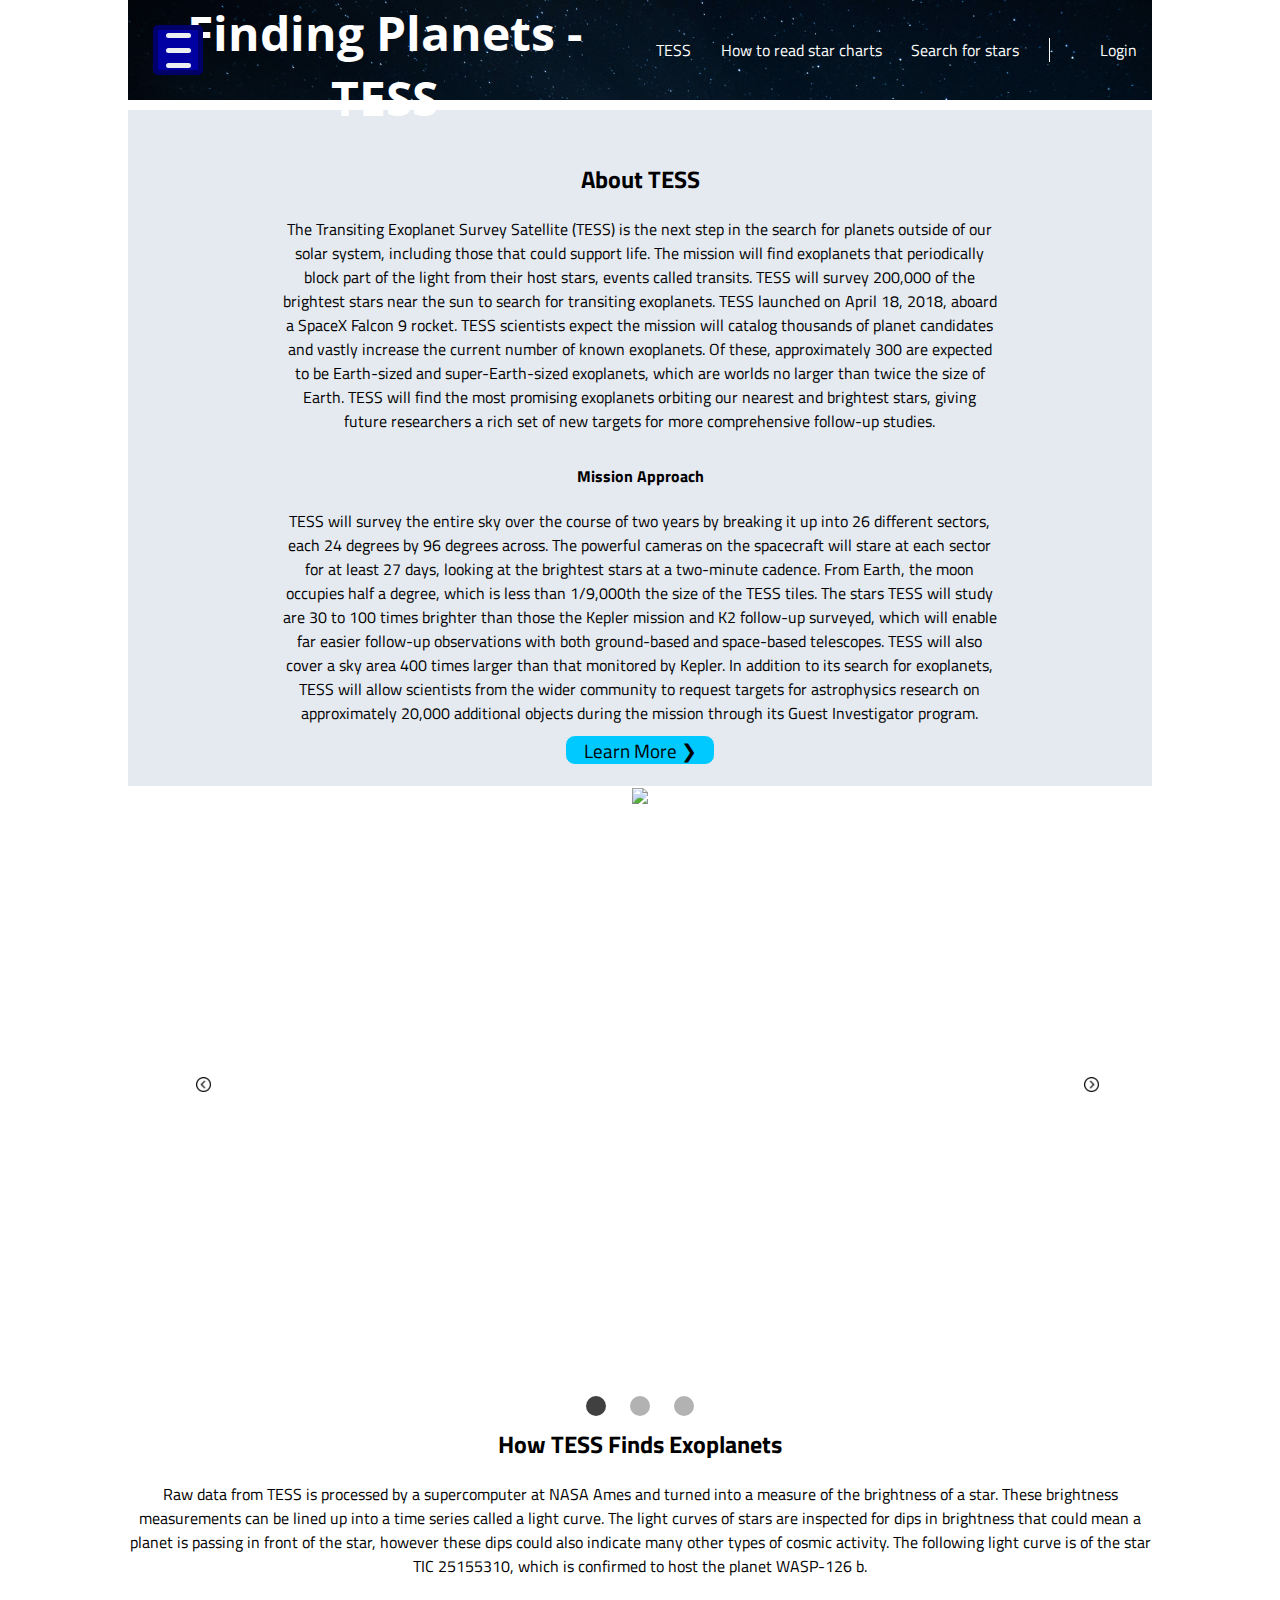
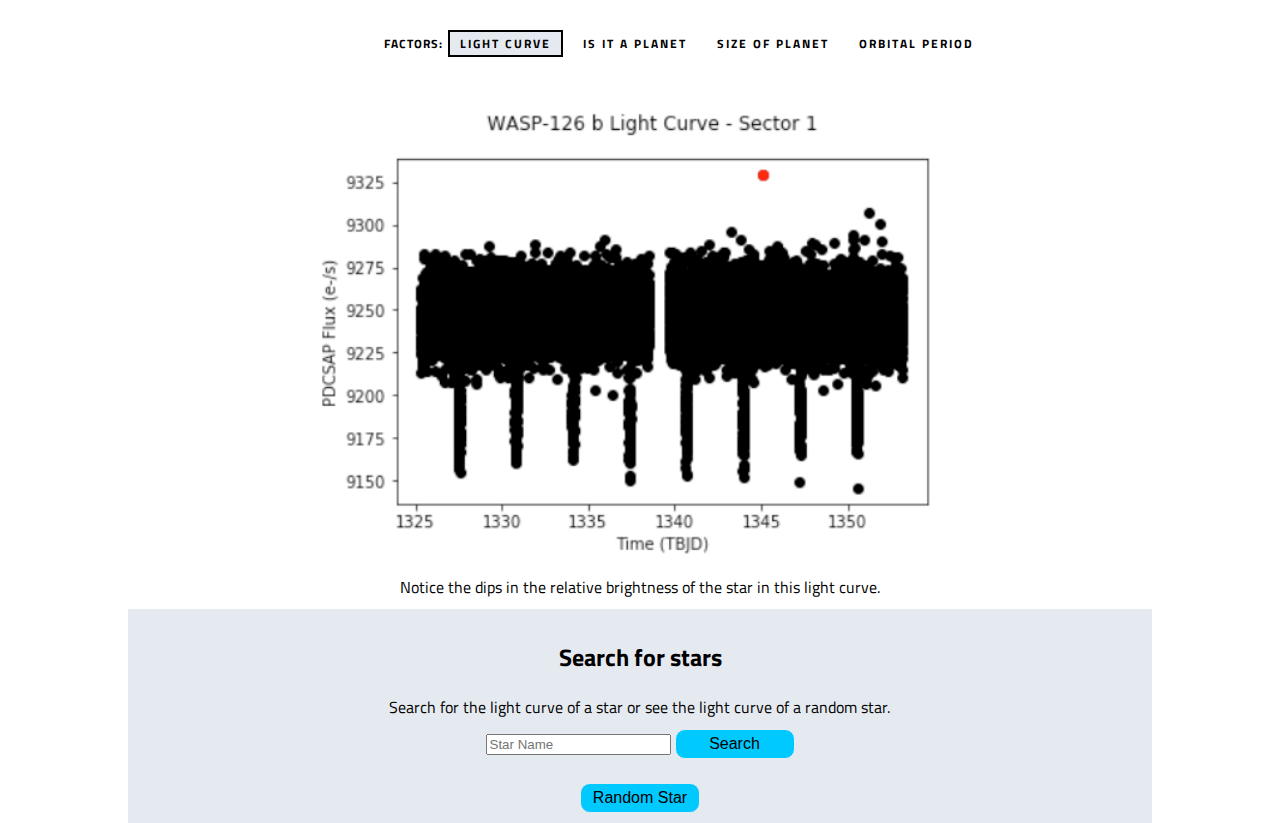
==== commit 966247e5: "testing" ====
--- a/index.html
+++ b/index.html
@@ -18,22 +18,22 @@
                 </div>
                 <div class="dropdown-content dropdown-hidden">
                     <a class="dropdown-link" href="#" target="_blank">Login</a>
-                    <a class="dropdown-link" href="#chart" target="_blank">Reading the charts</a>
-                    <a class="dropdown-link" href="#search" target="_blank">Search for stars</a>
-                    <a class="dropdown-link" href="about.html" target="_blank">About the team</a>
+                    <a class="dropdown-link" href="#" target="_blank">How to read star charts</a>
+                    <a class="dropdown-link" href="#" target="_blank">Search for stars</a>
                 </div>
             </div>
             <h1>Finding Planets - TESS</h1>
-            <!-- <nav>
+            <nav>
                 <a href="#intro">TESS</a>
                 <a href ="#chart">How to read star charts</a>
                 <a href ="#search">Search for stars</a>
                 <a class = "login">Login</a>
-            </nav> -->
+            </nav>
         </div>
         
         <div class = "container home">
             <section class ="TESS-intro">
+                <div class="intro-content">
                 <div class="intro-content" id = "intro">
                     <h2>About TESS</h2>
                     <p>
@@ -46,7 +46,7 @@
                     known exoplanets. Of these, approximately 300 are expected to be Earth-sized and super-Earth-sized exoplanets, which are
                     worlds no larger than twice the size of Earth. TESS will find the most promising exoplanets orbiting our nearest and
                     brightest stars, giving future researchers a rich set of new targets for more comprehensive follow-up studies.</p>
-
+    
                     <h4>Mission Approach</h4>
                     
                     <p>TESS will survey the entire sky over the course of two years by breaking it up into 26 different sectors, each 24
@@ -62,42 +62,42 @@
                     astrophysics research on approximately 20,000 additional objects during the mission through its Guest Investigator
                     program.</p>
                     <a href = 'https://www.nasa.gov/tess-transiting-exoplanet-survey-satellite'>Learn More &#10095;</a>
-                </div>
+                 </div>
+             </section>
                 <div class="carousel-main-container">
-                    <div class="carousel">
-                        <button class="carousel_button carousel_button--left">
-                            <img src="/imgs/left.png" alt="">
-                        </button>
-                
-                        <div class="carousel_track-container">
-                            <ul class="carousel_track">
-                                <li class="carousel_slide current-slide">
-                                    <img class ="carousel_image" src="/imgs/tess-dwarf.jpg" alt="">
-                                    <div class="text">Credit: NASA's Goddard Space Flight Center</div>
-                                </li>
-                                <li class="carousel_slide">
-                                    <img class ="carousel_image" src="/imgs/tess.jpg" alt="">
-                                    <div class="text">Credit: Orbital ATK</div>
-                                </li>
-                                <li class="carousel_slide">
-                                    <img class ="carousel_image" src="/imgs/tess-lava.jpg" alt="">
-                                    <div class="text">Credit: NASA's Goddard Space Flight Center</div>
-                                </li>
-                            </ul>
+                    <body>
+                        <div class="carousel">
+                            <button class="carousel_button carousel_button--left">
+                                <img src="/imgs/left.png" alt="">
+                            </button>
+                    
+                            <div class="carousel_track-container">
+                                <ul class="carousel_track">
+                                    <li class="carousel_slide current-slide">
+                                        <img class ="carousel_image" src="/imgs/4k-wallpaper-astro-astrology-1146134.jpg" alt=" " id="firstPicture" onetouchstart="p1handleTouchStart(event)">
+                                    </li>
+                                    <li class="carousel_slide">
+                                        <img class ="carousel_image" src="/imgs/astronomy-atmosphere-earth-220201.jpg" alt=" "id="secondPicture" onetouchstart="p1handleTouchStart(event)>
+                                    </li>
+                                    <li class="carousel_slide">
+                                        <img class ="carousel_image" src="/imgs/astronomy-ball-bright-39561.jpg" alt=" "id="thirdPicture">
+                                    </li>
+                                </ul>
+                            </div>
+                            <button class="carousel_button carousel_button--right">
+                                    <img src="/imgs/right.png" alt="">
+                            </button>
+                    <!-- test -->
+                            <div class="carousel_nav">
+                                <button class="carousel_indicator current-slide"></button>
+                                <button class="carousel_indicator"></button>
+                                <button class="carousel_indicator"></button>
+                            </div>
                         </div>
-                        <button class="carousel_button carousel_button--right">
-                                <img src="/imgs/right.png" alt="">
-                        </button>
-                
-                        <div class="carousel_nav">
-                            <button class="carousel_indicator current-slide"></button>
-                            <button class="carousel_indicator"></button>
-                            <button class="carousel_indicator"></button>
-                        </div>
-                    </div>
-                </div>
-            </section>
-
+                        <script src="/script/carousel.js"></script>
+                        <script src="/script/carousel-mobile.js"></script>
+                    </body>
+                 </div>
             <section class="charts" id = "chart">
                 <h2>How TESS Finds Exoplanets</h2>
                 <p>Raw data from TESS is processed by a supercomputer at NASA Ames and turned into a measure of the brightness of a star. These brightness measurements can be lined up into a time series called a light curve. The light curves of stars are inspected for dips in brightness that could mean a planet is passing in front of the star, however these dips could also indicate many other types of cosmic activity. The following light curve is of the star TIC 25155310, which is confirmed to host the planet WASP-126 b.</p>
@@ -158,4 +158,6 @@
     <script src="/script/carousel.js" async></script>
     <script src="./components/Hamburger/Hamburger.js" async></script>
 </body>
+<!-- Icons -->
+<!-- <div>Icons made by <a href="https://www.freepik.com/" title="Freepik">Freepik</a> from <a href="https://www.flaticon.com/"                 title="Flaticon">www.flaticon.com</a> is licensed by <a href="http://creativecommons.org/licenses/by/3.0/"                 title="Creative Commons BY 3.0" target="_blank">CC 3.0 BY</a></div> -->
 </html>--- a/CSS/index.css
+++ b/CSS/index.css
@@ -246,7 +246,7 @@
 .carousel_indicator.current-slide {
   background: rgba(0, 0, 0, 0.75);
 }
-.text {
+.caption-text {
   color: #FFFFFF;
   font-size: 15px;
   padding: 8px 12px;
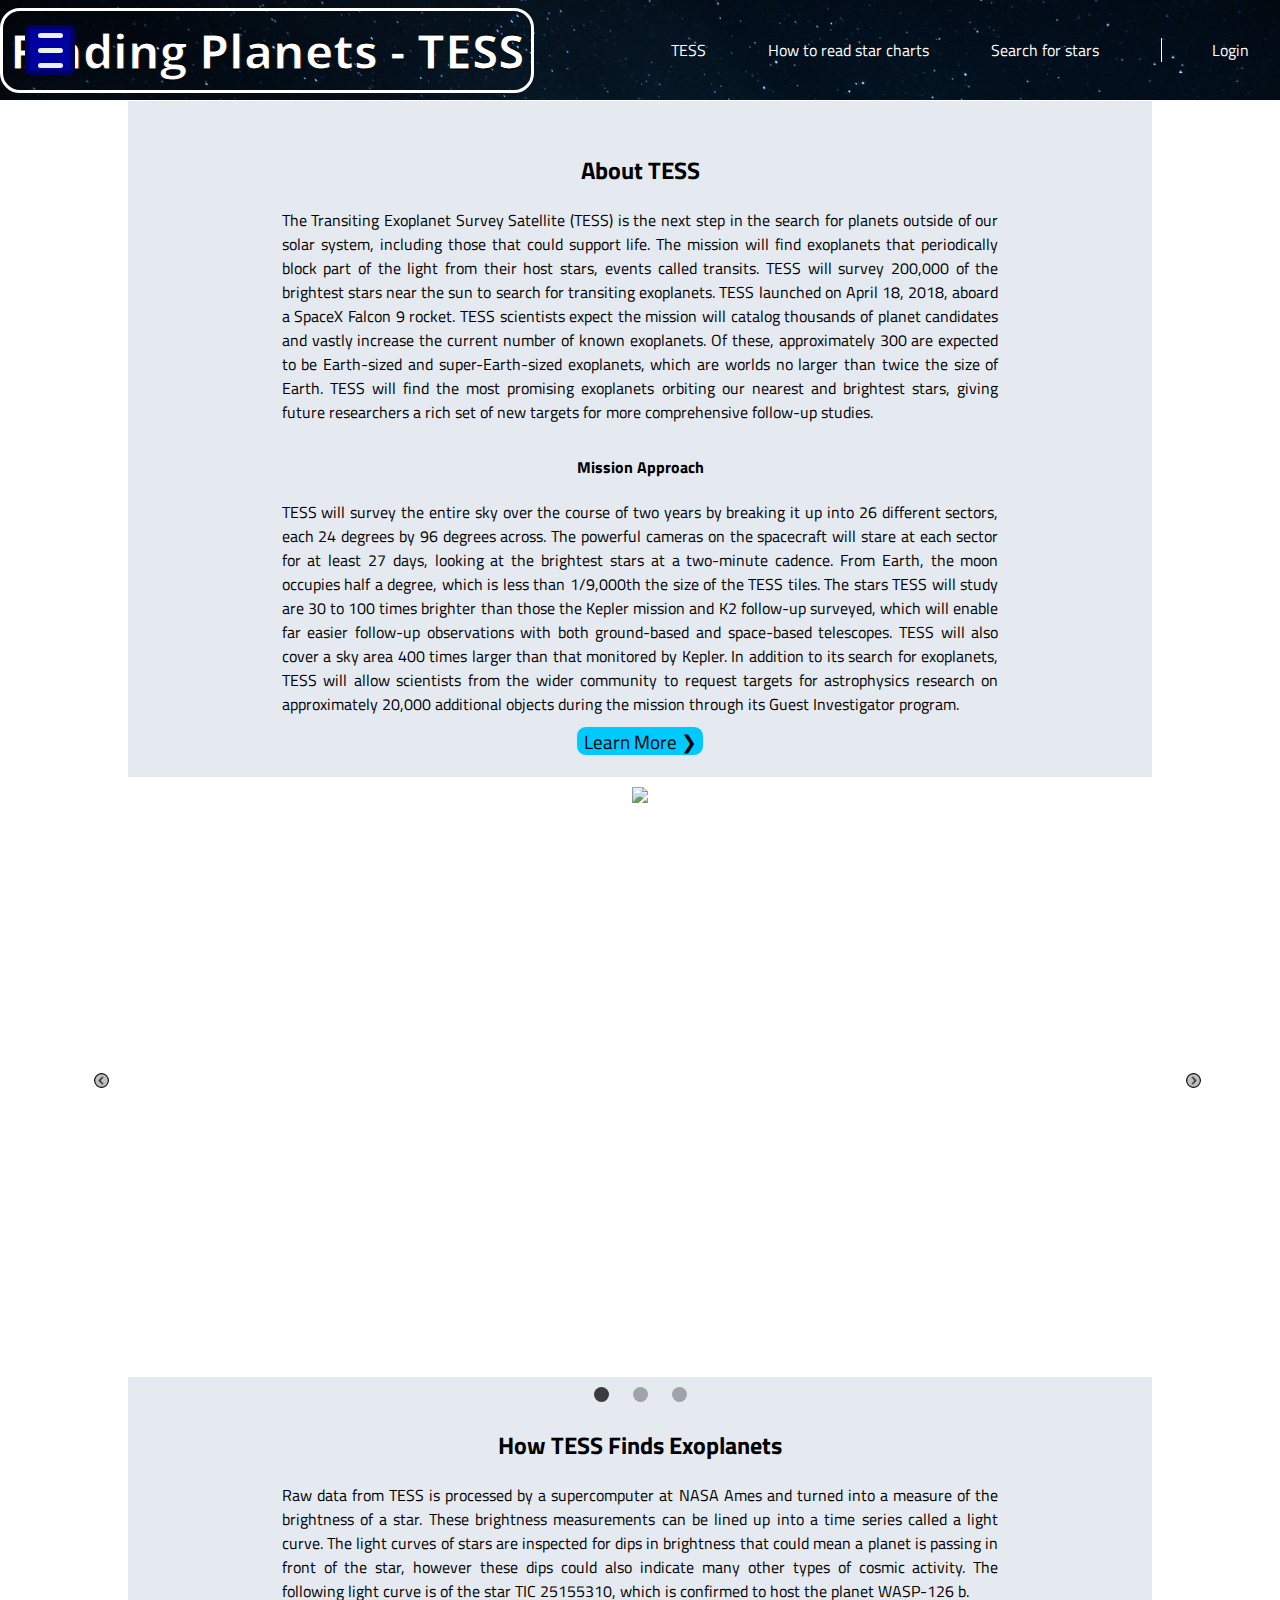
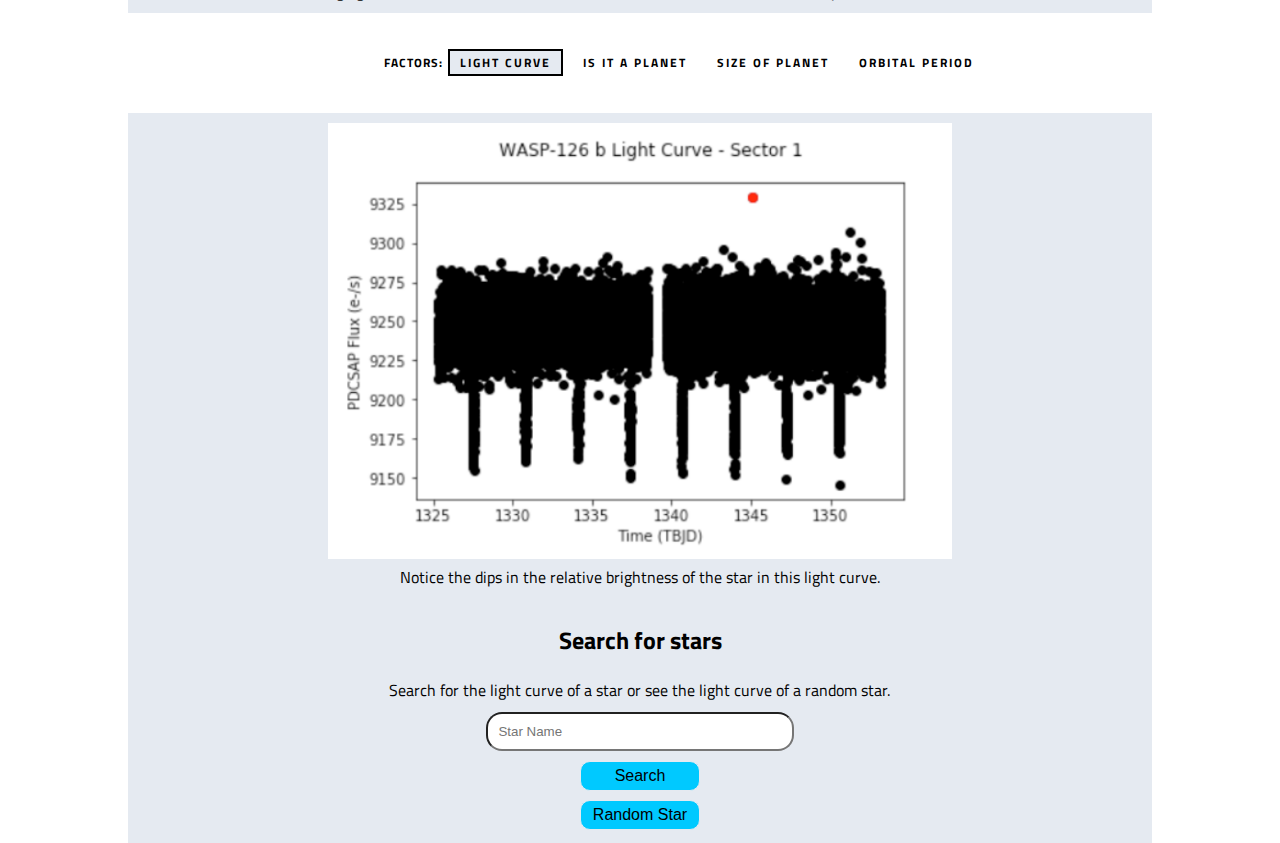
==== commit fc93039d: "Unable to make swipe effect for carousel, removed js file for it, and content related to it on HTML" ====
--- a/index.html
+++ b/index.html
@@ -74,20 +74,19 @@
                             <div class="carousel_track-container">
                                 <ul class="carousel_track">
                                     <li class="carousel_slide current-slide">
-                                        <img class ="carousel_image" src="/imgs/4k-wallpaper-astro-astrology-1146134.jpg" alt=" " id="firstPicture" onetouchstart="p1handleTouchStart(event)">
+                                        <img class ="carousel_image" src="/imgs/4k-wallpaper-astro-astrology-1146134.jpg" alt=" ">
                                     </li>
                                     <li class="carousel_slide">
-                                        <img class ="carousel_image" src="/imgs/astronomy-atmosphere-earth-220201.jpg" alt=" "id="secondPicture" onetouchstart="p1handleTouchStart(event)>
+                                        <img class ="carousel_image" src="/imgs/astronomy-atmosphere-earth-220201.jpg" alt=" ">
                                     </li>
                                     <li class="carousel_slide">
-                                        <img class ="carousel_image" src="/imgs/astronomy-ball-bright-39561.jpg" alt=" "id="thirdPicture">
+                                        <img class ="carousel_image" src="/imgs/astronomy-ball-bright-39561.jpg" alt=" ">
                                     </li>
                                 </ul>
                             </div>
                             <button class="carousel_button carousel_button--right">
                                     <img src="/imgs/right.png" alt="">
                             </button>
-                    <!-- test -->
                             <div class="carousel_nav">
                                 <button class="carousel_indicator current-slide"></button>
                                 <button class="carousel_indicator"></button>
--- a/CSS/index.css
+++ b/CSS/index.css
@@ -1,5 +1,48 @@
+@keyframes fadeIn {
+  0% {
+    opacity: 0;
+  }
+  100% {
+    opacity: 100;
+  }
+}
+@keyframes fadeInUp {
+  from {
+    transform: translate3d(0, 40px, 0);
+    opacity: 0;
+  }
+  to {
+    transform: translate3d(0, 0, 0);
+    visibility: visible;
+    opacity: 1;
+  }
+}
 .width-100 {
   width: 100%;
+}
+@font-face {
+  font-family: 'PT Sans';
+  font-style: italic;
+  font-weight: 400;
+  src: local('PT Sans Italic'), local('PTSans-Italic'), url(https://fonts.gstatic.com/s/ptsans/v10/jizYRExUiTo99u79D0e0x8mN.ttf) format('truetype');
+}
+@font-face {
+  font-family: 'PT Sans';
+  font-style: italic;
+  font-weight: 700;
+  src: local('PT Sans Bold Italic'), local('PTSans-BoldItalic'), url(https://fonts.gstatic.com/s/ptsans/v10/jizdRExUiTo99u79D0e8fOydLxUY.ttf) format('truetype');
+}
+@font-face {
+  font-family: 'PT Sans';
+  font-style: normal;
+  font-weight: 400;
+  src: local('PT Sans'), local('PTSans-Regular'), url(https://fonts.gstatic.com/s/ptsans/v10/jizaRExUiTo99u79D0KEwA.ttf) format('truetype');
+}
+@font-face {
+  font-family: 'PT Sans';
+  font-style: normal;
+  font-weight: 700;
+  src: local('PT Sans Bold'), local('PTSans-Bold'), url(https://fonts.gstatic.com/s/ptsans/v10/jizfRExUiTo99u79B_mh0O6tKA.ttf) format('truetype');
 }
 * {
   box-sizing: border-box;
@@ -34,13 +77,37 @@
   color: #FFFFFF;
   width: 100%;
   height: 100px;
+  animation: 1s ease-out 0s 1 fadeIn;
+}
+@media (max-width: 500px) {
+  .header {
+    flex-wrap: wrap;
+    height: 13rem;
+    justify-content: center;
+    text-align: center;
+    align-content: flex-start;
+  }
 }
 .header h1 {
   font-size: 3rem;
   font-weight: bold;
   text-align: center;
   color: #FFFFFF;
-  margin: auto;
+  text-shadow: -1px 0 white, 0px white, 1px 0 white, 0 3px white;
+  -webkit-text-stroke-width: 1px;
+  -webkit-text-stroke-color: black;
+  border: 3px solid white;
+  padding: 7px;
+  border-radius: 20px;
+}
+@media (max-width: 500px) {
+  .header h1 {
+    border-radius: 50%;
+    padding-bottom: 1rem;
+    border-top: none;
+    border-left: none;
+    border-right: none;
+  }
 }
 .header nav {
   display: flex;
@@ -49,6 +116,11 @@
   flex-direction: row;
   width: 50%;
 }
+@media (max-width: 500px) {
+  .header nav {
+    display: none;
+  }
+}
 .header nav a {
   color: #FFFFFF;
   margin: auto;
@@ -56,31 +128,76 @@
 .header nav a:hover {
   color: #808080;
   cursor: pointer;
+}
+@media (max-width: 500px) {
+  .header nav a {
+    text-decoration: none;
+    margin-left: 2rem;
+    text-shadow: -1px 0 white, 0px white, 1px 0 white, 0 3px white;
+    -webkit-text-stroke-width: 0.2px;
+    -webkit-text-stroke-color: black;
+    margin: 0;
+    padding: 1.2rem;
+    border-bottom: 1px solid white;
+    width: 100%;
+  }
 }
 .header nav .login {
   border-left: 1px solid #FFFFFF;
   padding-left: 50px;
 }
+@media (max-width: 500px) {
+  .header nav .login {
+    text-decoration: none;
+    margin-left: 2rem;
+    text-shadow: -1px 0 white, 0px white, 1px 0 white, 0 3px white;
+    -webkit-text-stroke-width: 0.2px;
+    -webkit-text-stroke-color: black;
+    margin: 0;
+    padding: 1.2rem;
+    border-bottom: 1px solid white;
+    width: 100%;
+  }
+}
 .main-container {
-  margin: 0 10%;
+  width: 100%;
+}
+@media (max-width: 500px) {
+  .main-container {
+    width: 100%;
+    height: 100%;
+  }
+}
+.main-container a {
+  text-decoration: none;
 }
 .main-container .home {
   text-align: center;
 }
+@media (max-width: 500px) {
+  .main-container .home {
+    margin-top: 2px;
+    width: 100%;
+  }
+}
 .main-container .home .TESS-intro {
   background-color: #E5EAF1;
+  margin: -0.7% 10% 0 10%;
+}
+@media (max-width: 500px) {
+  .main-container .home .TESS-intro {
+    margin: 0;
+  }
 }
 .main-container .home .intro-content {
   padding: 1% 0;
   margin-top: 1%;
-}
-.main-container .home .intro-content h2 {
-  font-size: 1.5rem;
-}
-.main-container .home .intro-content p {
-  width: 70%;
-  margin: auto;
-  padding-bottom: 10px;
+  animation: 1s ease-out 0s 1 fadeInUp;
+}
+@media (max-width: 500px) {
+  .main-container .home .intro-content {
+    margin: 0;
+  }
 }
 .main-container .home .intro-content a {
   width: 150px;
@@ -107,19 +224,112 @@
   color: #1a1a1a;
   background-color: #33d4ff;
 }
+.main-container .home .intro-content h2 {
+  font-size: 1.5rem;
+  text-align: center;
+}
+.main-container .home .intro-content p {
+  width: 70%;
+  margin: auto;
+  padding-bottom: 10px;
+  text-align: justify;
+}
+@media (max-width: 500px) {
+  .main-container .home .intro-content p {
+    width: 90%;
+  }
+}
+.main-container .home .intro-content a {
+  width: 120px;
+  height: 30px;
+  background-color: #00C9FF;
+  color: #000000;
+  border: 1px solid #E5EAF1;
+  cursor: pointer;
+  font-size: 1.2rem;
+  text-decoration: none;
+  border-radius: 10px;
+  display: flex;
+  justify-content: center;
+  align-items: center;
+  margin: auto;
+  width: 8rem;
+}
+@media (max-width: 500px) {
+  .main-container .home .intro-content a {
+    display: flex;
+    width: 100%;
+  }
+}
+.main-container .home .intro-content a:hover {
+  color: #1a1a1a;
+  background-color: #33d4ff;
+}
 .main-container .home .charts {
-  background-color: #FFFFFF;
-  margin-top: 40px;
+  padding-top: 30px;
+  margin: 0 10% 0 10%;
+  background-color: #E5EAF1;
+}
+@media (max-width: 500px) {
+  .main-container .home .charts {
+    margin: 0;
+  }
+}
+.main-container .home .charts img {
+  width: 100%;
+  padding: 0 200px;
+}
+@media (max-width: 500px) {
+  .main-container .home .charts img {
+    padding: 0;
+    margin: 0;
+  }
+}
+.main-container .home .charts p {
+  width: 70%;
+  margin: auto;
+  padding-bottom: 10px;
+  text-align: justify;
+}
+@media (max-width: 500px) {
+  .main-container .home .charts p {
+    width: 90%;
+  }
 }
 .main-container .home .star-search {
   padding: 1% 0;
-  margin-top: 1%;
   background-color: #E5EAF1;
+  margin: 0 10% 0 10%;
+}
+@media (max-width: 500px) {
+  .main-container .home .star-search {
+    margin: 0;
+  }
 }
 .main-container .home .star-search p {
   width: 70%;
   margin: auto;
   padding-bottom: 10px;
+  text-align: center;
+}
+@media (max-width: 500px) {
+  .main-container .home .star-search p {
+    width: 90%;
+  }
+}
+.main-container .home .star-search form {
+  margin-bottom: -15px;
+}
+.main-container .home .star-search form #fname {
+  padding: 10px;
+  width: 30%;
+  margin-bottom: 10px;
+  border-radius: 1rem;
+}
+@media (max-width: 500px) {
+  .main-container .home .star-search form #fname {
+    width: 50%;
+  }
 }
 .main-container .home .star-search button {
   width: 120px;
@@ -160,7 +370,6 @@
   justify-content: center;
   align-items: center;
   margin: auto;
-  display: inline-block;
 }
 @media (max-width: 500px) {
   .main-container .home .star-search input[type="submit"] {
@@ -177,11 +386,6 @@
   height: 600px;
   width: 80%;
   margin: 0 auto;
-}
-@media (max-width: 500px) {
-  .carousel {
-    display: none;
-  }
 }
 .carousel_image {
   width: 100%;
@@ -218,16 +422,18 @@
   left: -40px;
 }
 .carousel_button--left :hover {
-  transform: scale(1.5);
+  transform: scale(2);
 }
 .carousel_button--right {
   right: -55px;
 }
 .carousel_button--right :hover {
-  transform: scale(1.5);
+  transform: scale(2);
 }
 .carousel_button img {
   width: 15px;
+  background-color: #C0C0C0;
+  border-radius: 50%;
 }
 .carousel_nav {
   display: flex;
@@ -237,23 +443,14 @@
 .carousel_indicator {
   border: 0;
   border-radius: 50%;
-  width: 20px;
-  height: 20px;
+  width: 15px;
+  height: 15px;
   background: rgba(0, 0, 0, 0.3);
   margin: 0 12px;
   cursor: pointer;
 }
 .carousel_indicator.current-slide {
   background: rgba(0, 0, 0, 0.75);
-}
-.caption-text {
-  color: #FFFFFF;
-  font-size: 15px;
-  padding: 8px 12px;
-  position: absolute;
-  bottom: 8px;
-  width: 100%;
-  text-align: center;
 }
 .tabs {
   display: flex;
@@ -262,7 +459,13 @@
   flex-direction: row;
   height: 100px;
   background-color: #FFFFFF;
-  margin-left: 25%;
+  padding-left: 25%;
+}
+@media (max-width: 500px) {
+  .tabs {
+    padding: 0;
+    width: 100%;
+  }
 }
 .tabs .topics {
   display: flex;
@@ -297,112 +500,14 @@
   color: #000000;
   border: 2px solid #000000;
 }
+img {
+  margin-top: 10px;
+}
 .cards-container .card {
   display: none;
 }
 .cards-container .selected {
   display: block;
-}
-.about-container {
-  width: 72%;
-}
-.tabs-about {
-  display: flex;
-  justify-content: space-between;
-  align-items: center;
-  flex-direction: row;
-  height: 100px;
-  background-color: #FFFFFF;
-  margin-left: 23%;
-}
-@media (max-width: 850px) {
-  .tabs-about {
-    margin-left: 0;
-  }
-}
-.tabs-about .topics-about {
-  display: flex;
-  justify-content: none;
-  align-items: center;
-  flex-direction: row;
-}
-.tabs-about .topics-about .title-about {
-  font-size: 12px;
-  letter-spacing: 1px;
-  font-weight: bold;
-}
-.tabs-about .topics-about .tab-about {
-  display: flex;
-  justify-content: none;
-  align-items: center;
-  flex-direction: row;
-  color: #000000;
-  background-color: #FFFFFF;
-  margin: 0 5px;
-  padding: 2px 10px;
-  font-size: 12px;
-  letter-spacing: 2px;
-  cursor: pointer;
-  font-weight: bold;
-}
-.tabs-about .topics-about .tab-about:hover {
-  text-decoration: underline;
-}
-.tabs-about .topics-about .active-tab-about {
-  background-color: #E5EAF1;
-  color: #000000;
-  border: 2px solid #000000;
-}
-.cards-about {
-  display: flex;
-  justify-content: space-evenly;
-  align-items: none;
-  flex-direction: row;
-  width: 100%;
-  margin-top: 16px;
-  flex-wrap: wrap;
-}
-.cards-about .card-about {
-  display: flex;
-  justify-content: space-evenly;
-  align-items: none;
-  flex-direction: row;
-  width: 350px;
-  margin-top: 20px;
-}
-.cards-about .card-about:hover {
-  box-shadow: 1px 1px 1px 1px #E5EAF1;
-}
-@media (max-width: 850px) {
-  .cards-about .card-about {
-    width: 100%;
-    flex-direction: column;
-    align-items: center;
-    text-align: center;
-    margin-top: 30px;
-  }
-}
-.cards-about .card-about img {
-  width: 100px;
-  border-radius: 50px;
-}
-.cards-about .card-about .text {
-  display: flex;
-  justify-content: center;
-  align-items: space-evenly;
-  flex-direction: column;
-  padding-left: 10px;
-}
-.cards-about .card-about span {
-  font-size: 12px;
-  letter-spacing: 1px;
-  font-weight: bold;
-}
-.cards-about .card-about a {
-  text-decoration: none;
-}
-.cards-about .card-about a:hover {
-  text-shadow: 0.25px 0.25px;
 }
 /* -------------- Hamburger Menu ---------------*/
 .dropdown {
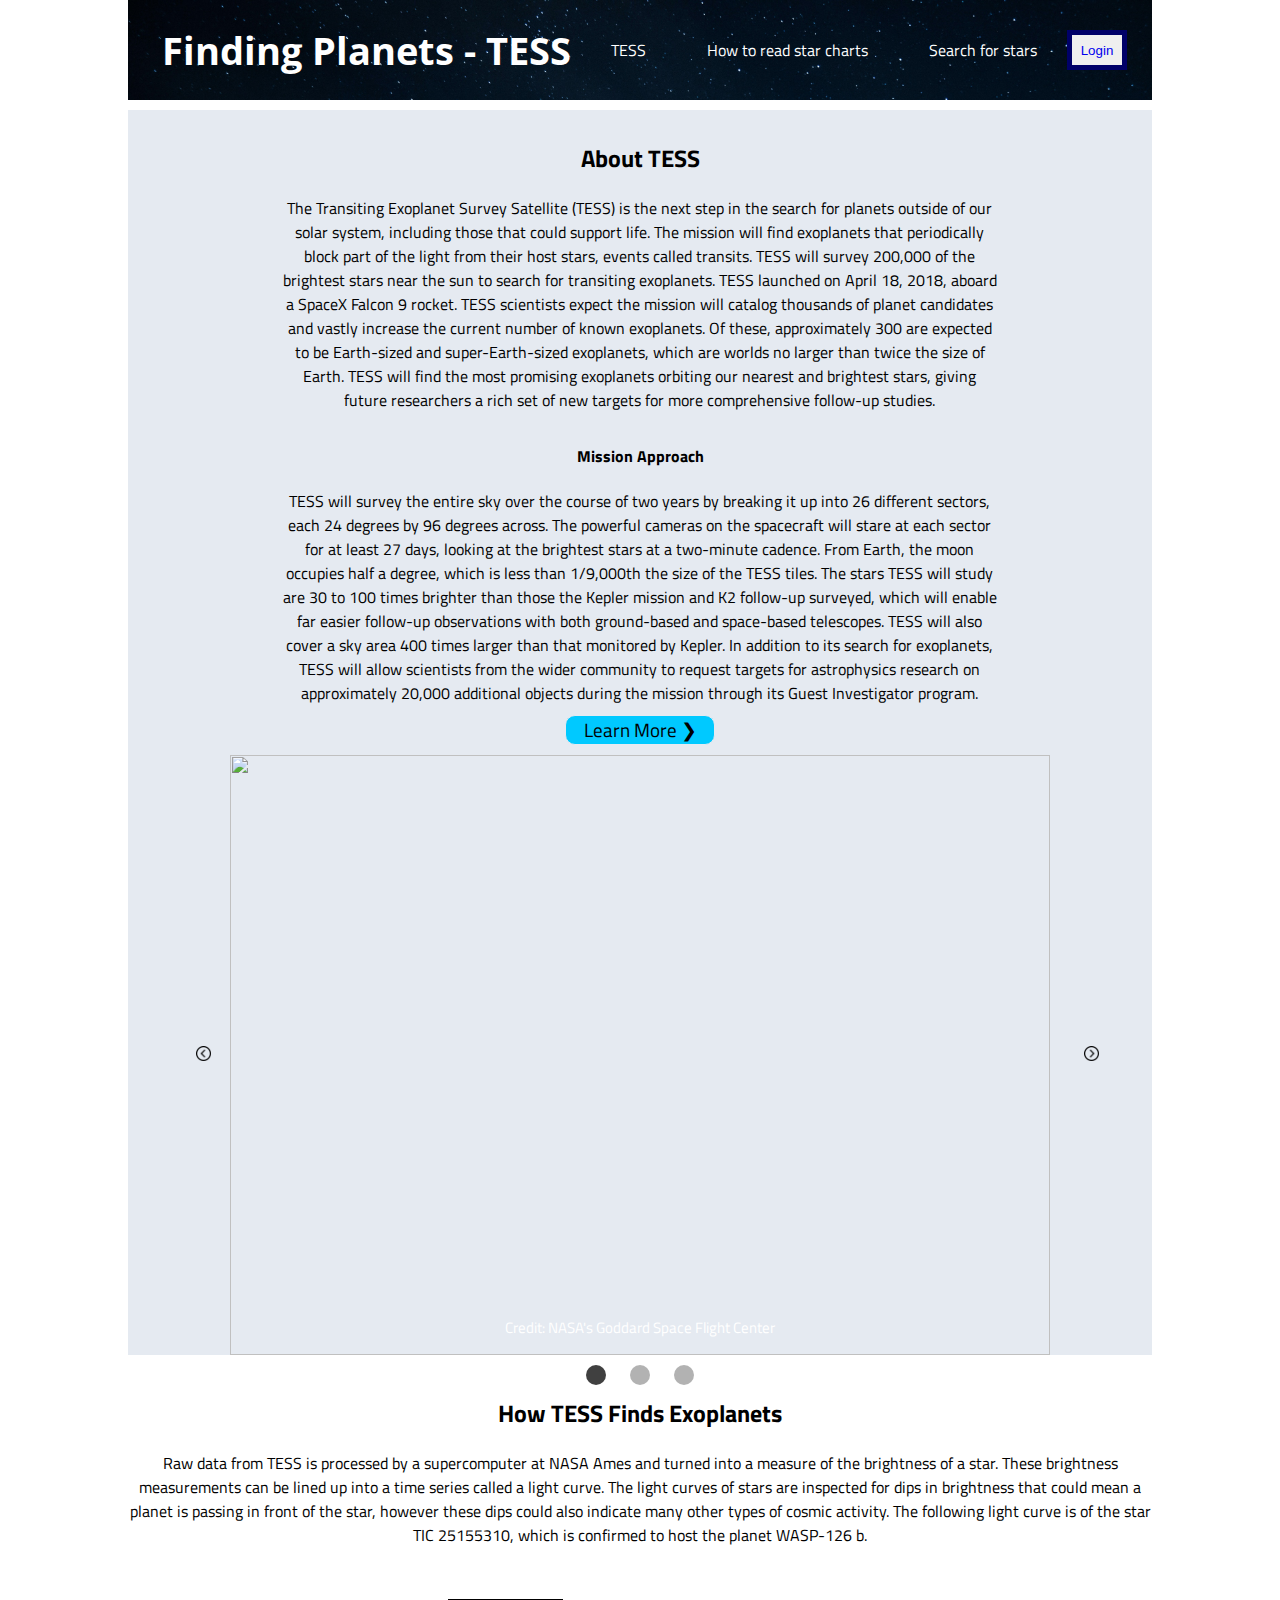
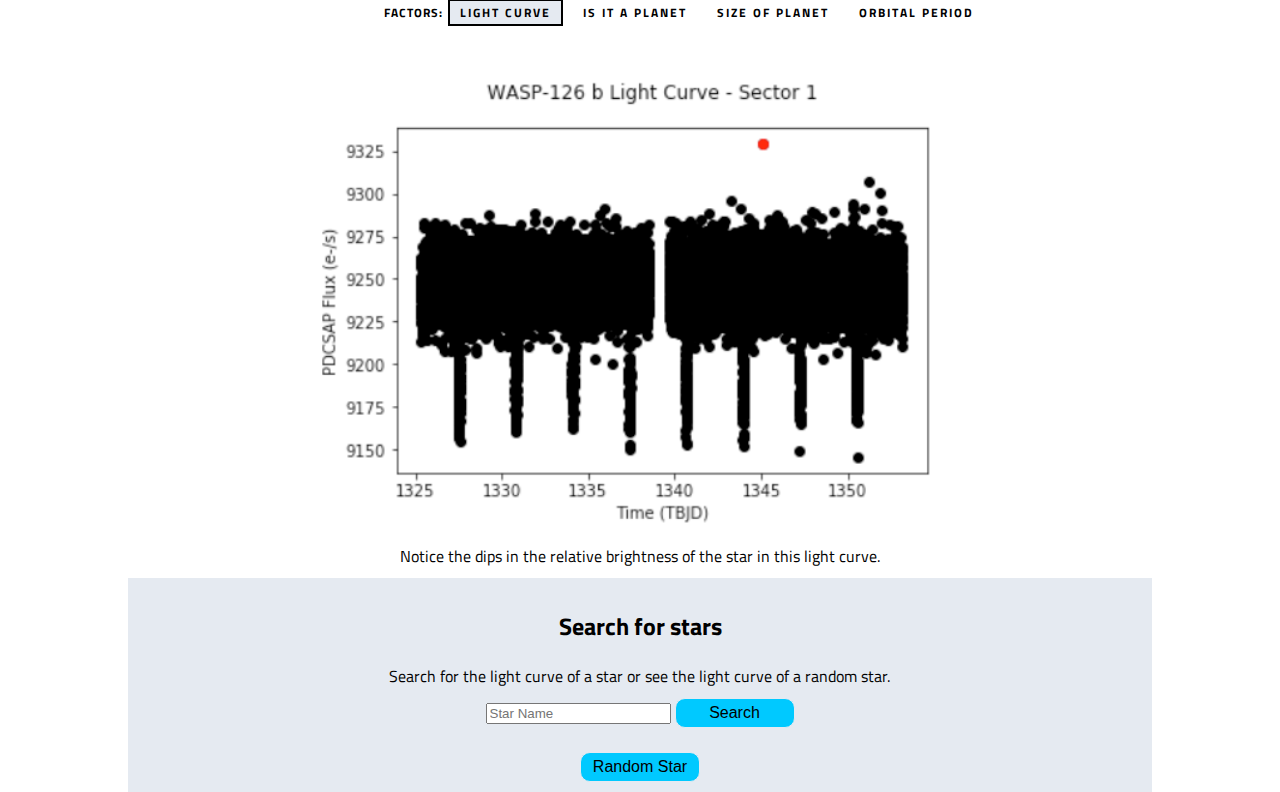
==== commit a3424944: "Merge pull request #9 from tess-build-week/sierra-obermoeller-gilmer" ====
--- a/index.html
+++ b/index.html
@@ -17,7 +17,7 @@
                     <i class="bars"></i>
                 </div>
                 <div class="dropdown-content dropdown-hidden">
-                    <a class="dropdown-link" href="#" target="_blank">Login</a>
+                    <a class="dropdown-link" href="#" target="_blank">About The Team</a>
                     <a class="dropdown-link" href="#" target="_blank">How to read star charts</a>
                     <a class="dropdown-link" href="#" target="_blank">Search for stars</a>
                 </div>
@@ -27,13 +27,14 @@
                 <a href="#intro">TESS</a>
                 <a href ="#chart">How to read star charts</a>
                 <a href ="#search">Search for stars</a>
-                <a class = "login">Login</a>
             </nav>
+            <button class="login">
+                <a href="https://thenasaprojecttess.netlify.com/" target="_blank">Login</a>
+            </button>
         </div>
         
         <div class = "container home">
             <section class ="TESS-intro">
-                <div class="intro-content">
                 <div class="intro-content" id = "intro">
                     <h2>About TESS</h2>
                     <p>
@@ -46,7 +47,7 @@
                     known exoplanets. Of these, approximately 300 are expected to be Earth-sized and super-Earth-sized exoplanets, which are
                     worlds no larger than twice the size of Earth. TESS will find the most promising exoplanets orbiting our nearest and
                     brightest stars, giving future researchers a rich set of new targets for more comprehensive follow-up studies.</p>
-    
+
                     <h4>Mission Approach</h4>
                     
                     <p>TESS will survey the entire sky over the course of two years by breaking it up into 26 different sectors, each 24
@@ -62,41 +63,42 @@
                     astrophysics research on approximately 20,000 additional objects during the mission through its Guest Investigator
                     program.</p>
                     <a href = 'https://www.nasa.gov/tess-transiting-exoplanet-survey-satellite'>Learn More &#10095;</a>
-                 </div>
-             </section>
+                </div>
                 <div class="carousel-main-container">
-                    <body>
-                        <div class="carousel">
-                            <button class="carousel_button carousel_button--left">
-                                <img src="/imgs/left.png" alt="">
-                            </button>
-                    
-                            <div class="carousel_track-container">
-                                <ul class="carousel_track">
-                                    <li class="carousel_slide current-slide">
-                                        <img class ="carousel_image" src="/imgs/4k-wallpaper-astro-astrology-1146134.jpg" alt=" ">
-                                    </li>
-                                    <li class="carousel_slide">
-                                        <img class ="carousel_image" src="/imgs/astronomy-atmosphere-earth-220201.jpg" alt=" ">
-                                    </li>
-                                    <li class="carousel_slide">
-                                        <img class ="carousel_image" src="/imgs/astronomy-ball-bright-39561.jpg" alt=" ">
-                                    </li>
-                                </ul>
-                            </div>
-                            <button class="carousel_button carousel_button--right">
-                                    <img src="/imgs/right.png" alt="">
-                            </button>
-                            <div class="carousel_nav">
-                                <button class="carousel_indicator current-slide"></button>
-                                <button class="carousel_indicator"></button>
-                                <button class="carousel_indicator"></button>
-                            </div>
+                    <div class="carousel">
+                        <button class="carousel_button carousel_button--left">
+                            <img src="/imgs/left.png" alt="">
+                        </button>
+                
+                        <div class="carousel_track-container">
+                            <ul class="carousel_track">
+                                <li class="carousel_slide current-slide">
+                                    <img class ="carousel_image" src="/imgs/tess-dwarf.jpg" alt="">
+                                    <div class="caption-text">Credit: NASA's Goddard Space Flight Center</div>
+                                </li>
+                                <li class="carousel_slide">
+                                    <img class ="carousel_image" src="/imgs/tess.jpg" alt="">
+                                    <div class="caption-text">Credit: Orbital ATK</div>
+                                </li>
+                                <li class="carousel_slide">
+                                    <img class ="carousel_image" src="/imgs/tess-lava.jpg" alt="">
+                                    <div class="caption-text">Credit: NASA's Goddard Space Flight Center</div>
+                                </li>
+                            </ul>
                         </div>
-                        <script src="/script/carousel.js"></script>
-                        <script src="/script/carousel-mobile.js"></script>
-                    </body>
-                 </div>
+                        <button class="carousel_button carousel_button--right">
+                                <img src="/imgs/right.png" alt="">
+                        </button>
+                
+                        <div class="carousel_nav">
+                            <button class="carousel_indicator current-slide"></button>
+                            <button class="carousel_indicator"></button>
+                            <button class="carousel_indicator"></button>
+                        </div>
+                    </div>
+                </div>
+            </section>
+
             <section class="charts" id = "chart">
                 <h2>How TESS Finds Exoplanets</h2>
                 <p>Raw data from TESS is processed by a supercomputer at NASA Ames and turned into a measure of the brightness of a star. These brightness measurements can be lined up into a time series called a light curve. The light curves of stars are inspected for dips in brightness that could mean a planet is passing in front of the star, however these dips could also indicate many other types of cosmic activity. The following light curve is of the star TIC 25155310, which is confirmed to host the planet WASP-126 b.</p>
@@ -157,6 +159,4 @@
     <script src="/script/carousel.js" async></script>
     <script src="./components/Hamburger/Hamburger.js" async></script>
 </body>
-<!-- Icons -->
-<!-- <div>Icons made by <a href="https://www.freepik.com/" title="Freepik">Freepik</a> from <a href="https://www.flaticon.com/"                 title="Flaticon">www.flaticon.com</a> is licensed by <a href="http://creativecommons.org/licenses/by/3.0/"                 title="Creative Commons BY 3.0" target="_blank">CC 3.0 BY</a></div> -->
 </html>--- a/CSS/index.css
+++ b/CSS/index.css
@@ -1,48 +1,5 @@
-@keyframes fadeIn {
-  0% {
-    opacity: 0;
-  }
-  100% {
-    opacity: 100;
-  }
-}
-@keyframes fadeInUp {
-  from {
-    transform: translate3d(0, 40px, 0);
-    opacity: 0;
-  }
-  to {
-    transform: translate3d(0, 0, 0);
-    visibility: visible;
-    opacity: 1;
-  }
-}
 .width-100 {
   width: 100%;
-}
-@font-face {
-  font-family: 'PT Sans';
-  font-style: italic;
-  font-weight: 400;
-  src: local('PT Sans Italic'), local('PTSans-Italic'), url(https://fonts.gstatic.com/s/ptsans/v10/jizYRExUiTo99u79D0e0x8mN.ttf) format('truetype');
-}
-@font-face {
-  font-family: 'PT Sans';
-  font-style: italic;
-  font-weight: 700;
-  src: local('PT Sans Bold Italic'), local('PTSans-BoldItalic'), url(https://fonts.gstatic.com/s/ptsans/v10/jizdRExUiTo99u79D0e8fOydLxUY.ttf) format('truetype');
-}
-@font-face {
-  font-family: 'PT Sans';
-  font-style: normal;
-  font-weight: 400;
-  src: local('PT Sans'), local('PTSans-Regular'), url(https://fonts.gstatic.com/s/ptsans/v10/jizaRExUiTo99u79D0KEwA.ttf) format('truetype');
-}
-@font-face {
-  font-family: 'PT Sans';
-  font-style: normal;
-  font-weight: 700;
-  src: local('PT Sans Bold'), local('PTSans-Bold'), url(https://fonts.gstatic.com/s/ptsans/v10/jizfRExUiTo99u79B_mh0O6tKA.ttf) format('truetype');
 }
 * {
   box-sizing: border-box;
@@ -68,6 +25,7 @@
   text-decoration: none;
 }
 .header {
+  padding: 0 25px;
   display: flex;
   justify-content: space-between;
   align-items: center;
@@ -77,36 +35,17 @@
   color: #FFFFFF;
   width: 100%;
   height: 100px;
-  animation: 1s ease-out 0s 1 fadeIn;
-}
-@media (max-width: 500px) {
-  .header {
-    flex-wrap: wrap;
-    height: 13rem;
-    justify-content: center;
-    text-align: center;
-    align-content: flex-start;
-  }
 }
 .header h1 {
-  font-size: 3rem;
+  font-size: 3vw;
   font-weight: bold;
   text-align: center;
   color: #FFFFFF;
-  text-shadow: -1px 0 white, 0px white, 1px 0 white, 0 3px white;
-  -webkit-text-stroke-width: 1px;
-  -webkit-text-stroke-color: black;
-  border: 3px solid white;
-  padding: 7px;
-  border-radius: 20px;
-}
-@media (max-width: 500px) {
+  margin: auto;
+}
+@media (max-width: 768px) {
   .header h1 {
-    border-radius: 50%;
-    padding-bottom: 1rem;
-    border-top: none;
-    border-left: none;
-    border-right: none;
+    font-size: 2rem;
   }
 }
 .header nav {
@@ -116,88 +55,44 @@
   flex-direction: row;
   width: 50%;
 }
-@media (max-width: 500px) {
+.header nav a {
+  color: #FFFFFF;
+  margin: auto;
+}
+.header nav a:hover {
+  color: #808080;
+  cursor: pointer;
+}
+@media (max-width: 768px) {
   .header nav {
     display: none;
   }
 }
-.header nav a {
-  color: #FFFFFF;
-  margin: auto;
-}
-.header nav a:hover {
-  color: #808080;
-  cursor: pointer;
-}
-@media (max-width: 500px) {
-  .header nav a {
-    text-decoration: none;
-    margin-left: 2rem;
-    text-shadow: -1px 0 white, 0px white, 1px 0 white, 0 3px white;
-    -webkit-text-stroke-width: 0.2px;
-    -webkit-text-stroke-color: black;
-    margin: 0;
-    padding: 1.2rem;
-    border-bottom: 1px solid white;
-    width: 100%;
-  }
-}
-.header nav .login {
-  border-left: 1px solid #FFFFFF;
-  padding-left: 50px;
-}
-@media (max-width: 500px) {
-  .header nav .login {
-    text-decoration: none;
-    margin-left: 2rem;
-    text-shadow: -1px 0 white, 0px white, 1px 0 white, 0 3px white;
-    -webkit-text-stroke-width: 0.2px;
-    -webkit-text-stroke-color: black;
-    margin: 0;
-    padding: 1.2rem;
-    border-bottom: 1px solid white;
-    width: 100%;
-  }
+.login {
+  height: 40px;
+  width: 60px;
+  border: 5px solid #000068;
 }
 .main-container {
-  width: 100%;
-}
-@media (max-width: 500px) {
-  .main-container {
-    width: 100%;
-    height: 100%;
-  }
-}
-.main-container a {
-  text-decoration: none;
+  margin: 0 10%;
 }
 .main-container .home {
   text-align: center;
 }
-@media (max-width: 500px) {
-  .main-container .home {
-    margin-top: 2px;
-    width: 100%;
-  }
-}
 .main-container .home .TESS-intro {
   background-color: #E5EAF1;
-  margin: -0.7% 10% 0 10%;
-}
-@media (max-width: 500px) {
-  .main-container .home .TESS-intro {
-    margin: 0;
-  }
 }
 .main-container .home .intro-content {
   padding: 1% 0;
   margin-top: 1%;
-  animation: 1s ease-out 0s 1 fadeInUp;
-}
-@media (max-width: 500px) {
-  .main-container .home .intro-content {
-    margin: 0;
-  }
+}
+.main-container .home .intro-content h2 {
+  font-size: 1.5rem;
+}
+.main-container .home .intro-content p {
+  width: 70%;
+  margin: auto;
+  padding-bottom: 10px;
 }
 .main-container .home .intro-content a {
   width: 150px;
@@ -224,112 +119,19 @@
   color: #1a1a1a;
   background-color: #33d4ff;
 }
-.main-container .home .intro-content h2 {
-  font-size: 1.5rem;
-  text-align: center;
-}
-.main-container .home .intro-content p {
-  width: 70%;
-  margin: auto;
-  padding-bottom: 10px;
-  text-align: justify;
-}
-@media (max-width: 500px) {
-  .main-container .home .intro-content p {
-    width: 90%;
-  }
-}
-.main-container .home .intro-content a {
-  width: 120px;
-  height: 30px;
-  background-color: #00C9FF;
-  color: #000000;
-  border: 1px solid #E5EAF1;
-  cursor: pointer;
-  font-size: 1.2rem;
-  text-decoration: none;
-  border-radius: 10px;
-  display: flex;
-  justify-content: center;
-  align-items: center;
-  margin: auto;
-  width: 8rem;
-}
-@media (max-width: 500px) {
-  .main-container .home .intro-content a {
-    display: flex;
-    width: 100%;
-  }
-}
-.main-container .home .intro-content a:hover {
-  color: #1a1a1a;
-  background-color: #33d4ff;
-}
 .main-container .home .charts {
-  padding-top: 30px;
-  margin: 0 10% 0 10%;
-  background-color: #E5EAF1;
-}
-@media (max-width: 500px) {
-  .main-container .home .charts {
-    margin: 0;
-  }
-}
-.main-container .home .charts img {
-  width: 100%;
-  padding: 0 200px;
-}
-@media (max-width: 500px) {
-  .main-container .home .charts img {
-    padding: 0;
-    margin: 0;
-  }
-}
-.main-container .home .charts p {
-  width: 70%;
-  margin: auto;
-  padding-bottom: 10px;
-  text-align: justify;
-}
-@media (max-width: 500px) {
-  .main-container .home .charts p {
-    width: 90%;
-  }
+  background-color: #FFFFFF;
+  margin-top: 40px;
 }
 .main-container .home .star-search {
   padding: 1% 0;
+  margin-top: 1%;
   background-color: #E5EAF1;
-  margin: 0 10% 0 10%;
-}
-@media (max-width: 500px) {
-  .main-container .home .star-search {
-    margin: 0;
-  }
 }
 .main-container .home .star-search p {
   width: 70%;
   margin: auto;
   padding-bottom: 10px;
-  text-align: center;
-}
-@media (max-width: 500px) {
-  .main-container .home .star-search p {
-    width: 90%;
-  }
-}
-.main-container .home .star-search form {
-  margin-bottom: -15px;
-}
-.main-container .home .star-search form #fname {
-  padding: 10px;
-  width: 30%;
-  margin-bottom: 10px;
-  border-radius: 1rem;
-}
-@media (max-width: 500px) {
-  .main-container .home .star-search form #fname {
-    width: 50%;
-  }
 }
 .main-container .home .star-search button {
   width: 120px;
@@ -370,6 +172,7 @@
   justify-content: center;
   align-items: center;
   margin: auto;
+  display: inline-block;
 }
 @media (max-width: 500px) {
   .main-container .home .star-search input[type="submit"] {
@@ -386,6 +189,11 @@
   height: 600px;
   width: 80%;
   margin: 0 auto;
+}
+@media (max-width: 500px) {
+  .carousel {
+    display: none;
+  }
 }
 .carousel_image {
   width: 100%;
@@ -422,18 +230,16 @@
   left: -40px;
 }
 .carousel_button--left :hover {
-  transform: scale(2);
+  transform: scale(1.5);
 }
 .carousel_button--right {
   right: -55px;
 }
 .carousel_button--right :hover {
-  transform: scale(2);
+  transform: scale(1.5);
 }
 .carousel_button img {
   width: 15px;
-  background-color: #C0C0C0;
-  border-radius: 50%;
 }
 .carousel_nav {
   display: flex;
@@ -443,8 +249,8 @@
 .carousel_indicator {
   border: 0;
   border-radius: 50%;
-  width: 15px;
-  height: 15px;
+  width: 20px;
+  height: 20px;
   background: rgba(0, 0, 0, 0.3);
   margin: 0 12px;
   cursor: pointer;
@@ -452,6 +258,15 @@
 .carousel_indicator.current-slide {
   background: rgba(0, 0, 0, 0.75);
 }
+.caption-text {
+  color: #FFFFFF;
+  font-size: 15px;
+  padding: 8px 12px;
+  position: absolute;
+  bottom: 8px;
+  width: 100%;
+  text-align: center;
+}
 .tabs {
   display: flex;
   justify-content: space-between;
@@ -459,13 +274,7 @@
   flex-direction: row;
   height: 100px;
   background-color: #FFFFFF;
-  padding-left: 25%;
-}
-@media (max-width: 500px) {
-  .tabs {
-    padding: 0;
-    width: 100%;
-  }
+  margin-left: 25%;
 }
 .tabs .topics {
   display: flex;
@@ -500,14 +309,112 @@
   color: #000000;
   border: 2px solid #000000;
 }
-img {
-  margin-top: 10px;
-}
 .cards-container .card {
   display: none;
 }
 .cards-container .selected {
   display: block;
+}
+.about-container {
+  width: 72%;
+}
+.tabs-about {
+  display: flex;
+  justify-content: space-between;
+  align-items: center;
+  flex-direction: row;
+  height: 100px;
+  background-color: #FFFFFF;
+  margin-left: 23%;
+}
+@media (max-width: 850px) {
+  .tabs-about {
+    margin-left: 0;
+  }
+}
+.tabs-about .topics-about {
+  display: flex;
+  justify-content: none;
+  align-items: center;
+  flex-direction: row;
+}
+.tabs-about .topics-about .title-about {
+  font-size: 12px;
+  letter-spacing: 1px;
+  font-weight: bold;
+}
+.tabs-about .topics-about .tab-about {
+  display: flex;
+  justify-content: none;
+  align-items: center;
+  flex-direction: row;
+  color: #000000;
+  background-color: #FFFFFF;
+  margin: 0 5px;
+  padding: 2px 10px;
+  font-size: 12px;
+  letter-spacing: 2px;
+  cursor: pointer;
+  font-weight: bold;
+}
+.tabs-about .topics-about .tab-about:hover {
+  text-decoration: underline;
+}
+.tabs-about .topics-about .active-tab-about {
+  background-color: #E5EAF1;
+  color: #000000;
+  border: 2px solid #000000;
+}
+.cards-about {
+  display: flex;
+  justify-content: space-evenly;
+  align-items: none;
+  flex-direction: row;
+  width: 100%;
+  margin-top: 16px;
+  flex-wrap: wrap;
+}
+.cards-about .card-about {
+  display: flex;
+  justify-content: space-evenly;
+  align-items: none;
+  flex-direction: row;
+  width: 350px;
+  margin-top: 20px;
+}
+.cards-about .card-about:hover {
+  box-shadow: 1px 1px 1px 1px #E5EAF1;
+}
+@media (max-width: 850px) {
+  .cards-about .card-about {
+    width: 100%;
+    flex-direction: column;
+    align-items: center;
+    text-align: center;
+    margin-top: 30px;
+  }
+}
+.cards-about .card-about img {
+  width: 100px;
+  border-radius: 50px;
+}
+.cards-about .card-about .text {
+  display: flex;
+  justify-content: center;
+  align-items: space-evenly;
+  flex-direction: column;
+  padding-left: 10px;
+}
+.cards-about .card-about span {
+  font-size: 12px;
+  letter-spacing: 1px;
+  font-weight: bold;
+}
+.cards-about .card-about a {
+  text-decoration: none;
+}
+.cards-about .card-about a:hover {
+  text-shadow: 0.25px 0.25px;
 }
 /* -------------- Hamburger Menu ---------------*/
 .dropdown {
@@ -601,3 +508,8 @@
 .dropdown-hidden {
   display: none;
 }
+@media (min-width: 769px) {
+  .dropdown {
+    display: none;
+  }
+}
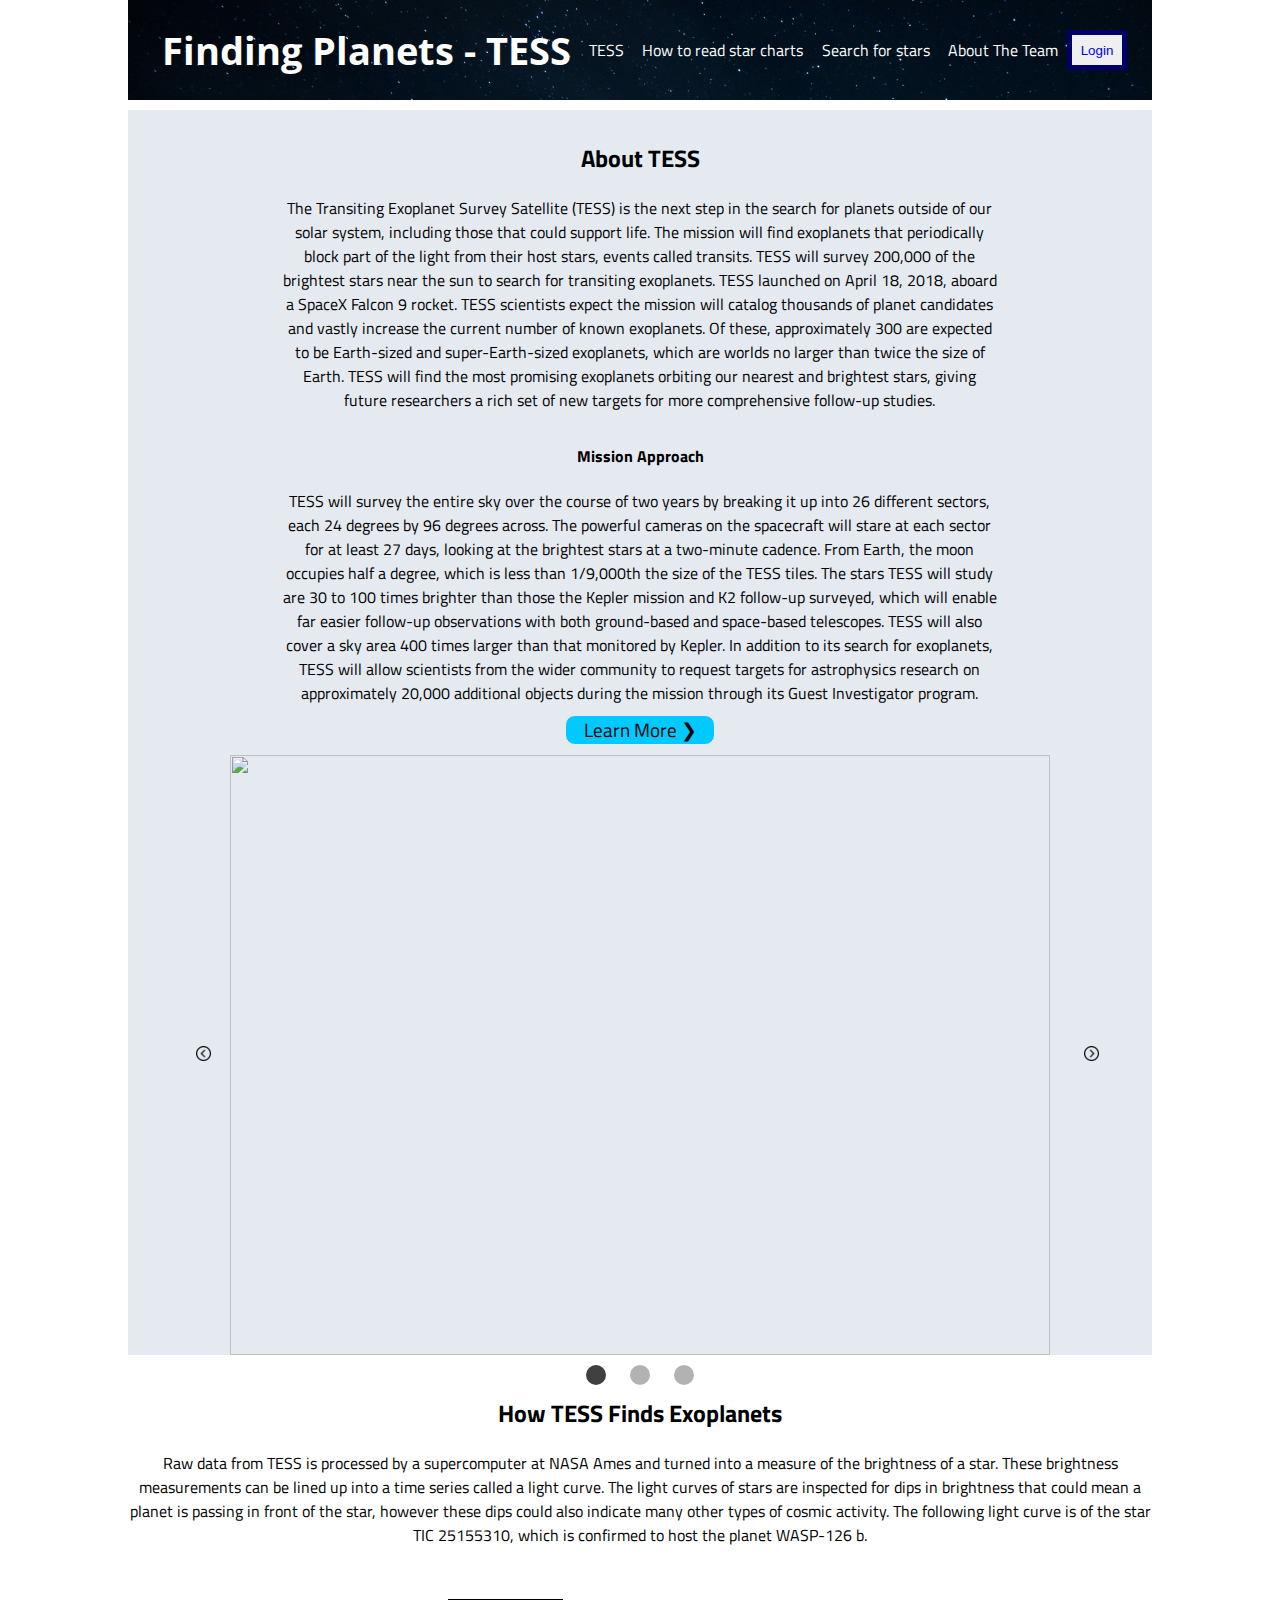
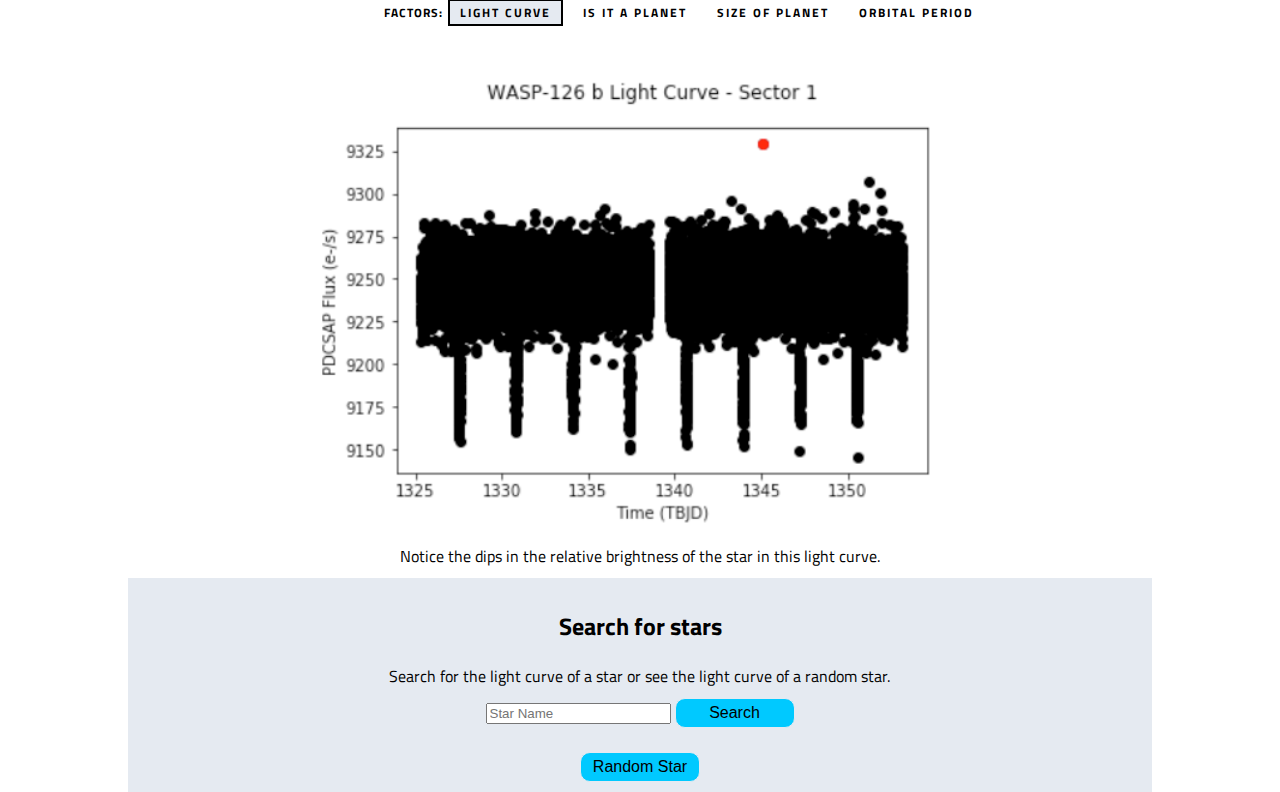
==== commit be06baa3: "About The Team page in dropdown and nav" ====
--- a/index.html
+++ b/index.html
@@ -17,7 +17,7 @@
                     <i class="bars"></i>
                 </div>
                 <div class="dropdown-content dropdown-hidden">
-                    <a class="dropdown-link" href="#" target="_blank">About The Team</a>
+                    <a class="dropdown-link" href="about.html" target="_blank">About The Team</a>
                     <a class="dropdown-link" href="#" target="_blank">How to read star charts</a>
                     <a class="dropdown-link" href="#" target="_blank">Search for stars</a>
                 </div>
@@ -27,6 +27,7 @@
                 <a href="#intro">TESS</a>
                 <a href ="#chart">How to read star charts</a>
                 <a href ="#search">Search for stars</a>
+                <a href="about.html">About The Team</a>
             </nav>
             <button class="login">
                 <a href="https://thenasaprojecttess.netlify.com/" target="_blank">Login</a>
--- a/CSS/index.css
+++ b/CSS/index.css
@@ -46,6 +46,8 @@
 @media (max-width: 768px) {
   .header h1 {
     font-size: 2rem;
+    margin: 0;
+    padding: 0 15px;
   }
 }
 .header nav {
@@ -258,15 +260,6 @@
 .carousel_indicator.current-slide {
   background: rgba(0, 0, 0, 0.75);
 }
-.caption-text {
-  color: #FFFFFF;
-  font-size: 15px;
-  padding: 8px 12px;
-  position: absolute;
-  bottom: 8px;
-  width: 100%;
-  text-align: center;
-}
 .tabs {
   display: flex;
   justify-content: space-between;
@@ -314,107 +307,6 @@
 }
 .cards-container .selected {
   display: block;
-}
-.about-container {
-  width: 72%;
-}
-.tabs-about {
-  display: flex;
-  justify-content: space-between;
-  align-items: center;
-  flex-direction: row;
-  height: 100px;
-  background-color: #FFFFFF;
-  margin-left: 23%;
-}
-@media (max-width: 850px) {
-  .tabs-about {
-    margin-left: 0;
-  }
-}
-.tabs-about .topics-about {
-  display: flex;
-  justify-content: none;
-  align-items: center;
-  flex-direction: row;
-}
-.tabs-about .topics-about .title-about {
-  font-size: 12px;
-  letter-spacing: 1px;
-  font-weight: bold;
-}
-.tabs-about .topics-about .tab-about {
-  display: flex;
-  justify-content: none;
-  align-items: center;
-  flex-direction: row;
-  color: #000000;
-  background-color: #FFFFFF;
-  margin: 0 5px;
-  padding: 2px 10px;
-  font-size: 12px;
-  letter-spacing: 2px;
-  cursor: pointer;
-  font-weight: bold;
-}
-.tabs-about .topics-about .tab-about:hover {
-  text-decoration: underline;
-}
-.tabs-about .topics-about .active-tab-about {
-  background-color: #E5EAF1;
-  color: #000000;
-  border: 2px solid #000000;
-}
-.cards-about {
-  display: flex;
-  justify-content: space-evenly;
-  align-items: none;
-  flex-direction: row;
-  width: 100%;
-  margin-top: 16px;
-  flex-wrap: wrap;
-}
-.cards-about .card-about {
-  display: flex;
-  justify-content: space-evenly;
-  align-items: none;
-  flex-direction: row;
-  width: 350px;
-  margin-top: 20px;
-}
-.cards-about .card-about:hover {
-  box-shadow: 1px 1px 1px 1px #E5EAF1;
-}
-@media (max-width: 850px) {
-  .cards-about .card-about {
-    width: 100%;
-    flex-direction: column;
-    align-items: center;
-    text-align: center;
-    margin-top: 30px;
-  }
-}
-.cards-about .card-about img {
-  width: 100px;
-  border-radius: 50px;
-}
-.cards-about .card-about .text {
-  display: flex;
-  justify-content: center;
-  align-items: space-evenly;
-  flex-direction: column;
-  padding-left: 10px;
-}
-.cards-about .card-about span {
-  font-size: 12px;
-  letter-spacing: 1px;
-  font-weight: bold;
-}
-.cards-about .card-about a {
-  text-decoration: none;
-}
-.cards-about .card-about a:hover {
-  text-shadow: 0.25px 0.25px;
 }
 /* -------------- Hamburger Menu ---------------*/
 .dropdown {
